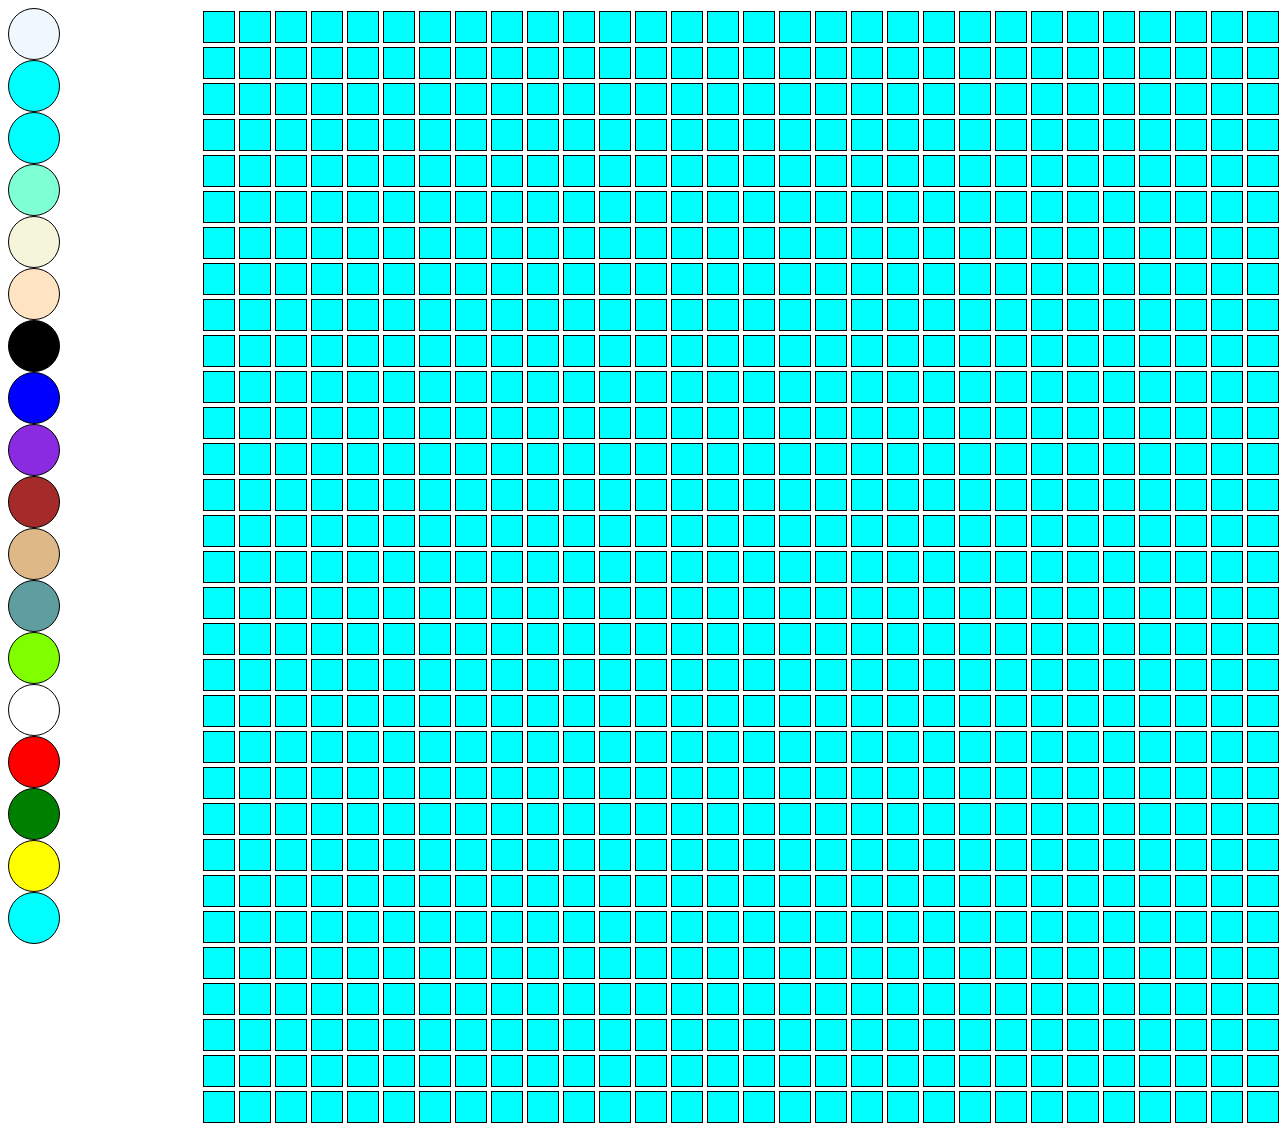
==== HTML project/Painting.html @ 28cded0a "uploaded HTML Project" ====
<!DOCTYPE html>
<!-- saved from url=(0035)file:///E:/color_text/painting.html -->
<html><head><meta http-equiv="Content-Type" content="text/html; charset=UTF-8">
	
	<meta name="viewport" content="width=device-width, initial-scale=1">
	<title>Painting</title>
	<style>
		div{
			height: 30px;
			width: 30px;
			border: 1px black solid;
			background-color: aqua;
		}
	    tr{
			border: none;
		}
		.colors{
			width: 50px;
			height: 50px;
			border: 1px black solid;
			border-radius: 50px;
		}
		#table1{
			float: right;
			position: absolute;
			left: 200px;
			
		}
		#table2{
			float: right;
			
		}
		button{
			height: 50px;
			width: 200px;
			background-color: green;
			color: white;
			border-radius: 20px;
			position: absolute;
			left: 1700px;
			top:200px;
		}
		#AliceBlue   {background-color:AliceBlue; }
		#AntiqueWhile{background-color:AntiqueWhile; }
		#Aqua        {background-color:Aqua; }
		#Aquamarine  {background-color:Aquamarine; }
		#Beige       {background-color:Beige; }
		#Bisque      {background-color:Bisque; }
		#Black       {background-color:Black; }
		#Blue        {background-color:Blue; }
		#BlueViolet  {background-color:BlueViolet; }
		#Brown       {background-color:Brown; }
		#BurlyWood   {background-color:BurlyWood; }
		#CadetBlue   {background-color:CadetBlue; }
		#Chartreuse  {background-color:Chartreuse; }
		#white       {background-color:white; }
		#red         {background-color:red; }
		#green       {background-color:green; }
		#yellow      {background-color:yellow; }
		#orenge      {background-color:orenge; }
	</style>
</head>
<body>
	<table id="table1">
		<tbody><tr><td><div onclick="Color(event)"></div></td><td><div onclick="Color(event)"></div></td><td><div onclick="Color(event)"></div></td><td><div onclick="Color(event)"></div></td><td><div onclick="Color(event)"></div></td><td><div onclick="Color(event)"></div></td><td><div onclick="Color(event)"></div></td><td><div onclick="Color(event)"></div></td><td><div onclick="Color(event)"></div></td><td><div onclick="Color(event)"></div></td><td><div onclick="Color(event)"></div></td><td><div onclick="Color(event)"></div></td><td><div onclick="Color(event)"></div></td><td><div onclick="Color(event)"></div></td><td><div onclick="Color(event)"></div></td><td><div onclick="Color(event)"></div></td><td><div onclick="Color(event)"></div></td><td><div onclick="Color(event)"></div></td><td><div onclick="Color(event)"></div></td><td><div onclick="Color(event)"></div></td><td><div onclick="Color(event)"></div></td><td><div onclick="Color(event)"></div></td><td><div onclick="Color(event)"></div></td><td><div onclick="Color(event)"></div></td><td><div onclick="Color(event)"></div></td><td><div onclick="Color(event)"></div></td><td><div onclick="Color(event)"></div></td><td><div onclick="Color(event)"></div></td><td><div onclick="Color(event)"></div></td><td><div onclick="Color(event)"></div></td><td><div onclick="Color(event)"></div></td><td><div onclick="Color(event)"></div></td><td><div onclick="Color(event)"></div></td><td><div onclick="Color(event)"></div></td>
		</tr>
		<tr><td><div onclick="Color(event)"></div></td><td><div onclick="Color(event)"></div></td><td><div onclick="Color(event)"></div></td><td><div onclick="Color(event)"></div></td><td><div onclick="Color(event)"></div></td><td><div onclick="Color(event)"></div></td><td><div onclick="Color(event)"></div></td><td><div onclick="Color(event)"></div></td><td><div onclick="Color(event)"></div></td><td><div onclick="Color(event)"></div></td><td><div onclick="Color(event)"></div></td><td><div onclick="Color(event)"></div></td><td><div onclick="Color(event)"></div></td><td><div onclick="Color(event)"></div></td><td><div onclick="Color(event)"></div></td><td><div onclick="Color(event)"></div></td><td><div onclick="Color(event)"></div></td><td><div onclick="Color(event)"></div></td><td><div onclick="Color(event)"></div></td><td><div onclick="Color(event)"></div></td><td><div onclick="Color(event)"></div></td><td><div onclick="Color(event)"></div></td><td><div onclick="Color(event)"></div></td><td><div onclick="Color(event)"></div></td><td><div onclick="Color(event)"></div></td><td><div onclick="Color(event)"></div></td><td><div onclick="Color(event)"></div></td><td><div onclick="Color(event)"></div></td><td><div onclick="Color(event)"></div></td><td><div onclick="Color(event)"></div></td><td><div onclick="Color(event)"></div></td><td><div onclick="Color(event)"></div></td><td><div onclick="Color(event)"></div></td><td><div onclick="Color(event)"></div></td>
		</tr>
		<tr><td><div onclick="Color(event)"></div></td><td><div onclick="Color(event)"></div></td><td><div onclick="Color(event)"></div></td><td><div onclick="Color(event)"></div></td><td><div onclick="Color(event)"></div></td><td><div onclick="Color(event)"></div></td><td><div onclick="Color(event)"></div></td><td><div onclick="Color(event)"></div></td><td><div onclick="Color(event)"></div></td><td><div onclick="Color(event)"></div></td><td><div onclick="Color(event)"></div></td><td><div onclick="Color(event)"></div></td><td><div onclick="Color(event)"></div></td><td><div onclick="Color(event)"></div></td><td><div onclick="Color(event)"></div></td><td><div onclick="Color(event)"></div></td><td><div onclick="Color(event)"></div></td><td><div onclick="Color(event)"></div></td><td><div onclick="Color(event)"></div></td><td><div onclick="Color(event)"></div></td><td><div onclick="Color(event)"></div></td><td><div onclick="Color(event)"></div></td><td><div onclick="Color(event)"></div></td><td><div onclick="Color(event)"></div></td><td><div onclick="Color(event)"></div></td><td><div onclick="Color(event)"></div></td><td><div onclick="Color(event)"></div></td><td><div onclick="Color(event)"></div></td><td><div onclick="Color(event)"></div></td><td><div onclick="Color(event)"></div></td><td><div onclick="Color(event)"></div></td><td><div onclick="Color(event)"></div></td><td><div onclick="Color(event)"></div></td><td><div onclick="Color(event)"></div></td>
		</tr>
		<tr><td><div onclick="Color(event)"></div></td><td><div onclick="Color(event)"></div></td><td><div onclick="Color(event)"></div></td><td><div onclick="Color(event)"></div></td><td><div onclick="Color(event)"></div></td><td><div onclick="Color(event)"></div></td><td><div onclick="Color(event)"></div></td><td><div onclick="Color(event)"></div></td><td><div onclick="Color(event)"></div></td><td><div onclick="Color(event)"></div></td><td><div onclick="Color(event)"></div></td><td><div onclick="Color(event)"></div></td><td><div onclick="Color(event)"></div></td><td><div onclick="Color(event)"></div></td><td><div onclick="Color(event)"></div></td><td><div onclick="Color(event)"></div></td><td><div onclick="Color(event)"></div></td><td><div onclick="Color(event)"></div></td><td><div onclick="Color(event)"></div></td><td><div onclick="Color(event)"></div></td><td><div onclick="Color(event)"></div></td><td><div onclick="Color(event)"></div></td><td><div onclick="Color(event)"></div></td><td><div onclick="Color(event)"></div></td><td><div onclick="Color(event)"></div></td><td><div onclick="Color(event)"></div></td><td><div onclick="Color(event)"></div></td><td><div onclick="Color(event)"></div></td><td><div onclick="Color(event)"></div></td><td><div onclick="Color(event)"></div></td><td><div onclick="Color(event)"></div></td><td><div onclick="Color(event)"></div></td><td><div onclick="Color(event)"></div></td><td><div onclick="Color(event)"></div></td>
		</tr>
		<tr><td><div onclick="Color(event)"></div></td><td><div onclick="Color(event)"></div></td><td><div onclick="Color(event)"></div></td><td><div onclick="Color(event)"></div></td><td><div onclick="Color(event)"></div></td><td><div onclick="Color(event)"></div></td><td><div onclick="Color(event)"></div></td><td><div onclick="Color(event)"></div></td><td><div onclick="Color(event)"></div></td><td><div onclick="Color(event)"></div></td><td><div onclick="Color(event)"></div></td><td><div onclick="Color(event)"></div></td><td><div onclick="Color(event)"></div></td><td><div onclick="Color(event)"></div></td><td><div onclick="Color(event)"></div></td><td><div onclick="Color(event)"></div></td><td><div onclick="Color(event)"></div></td><td><div onclick="Color(event)"></div></td><td><div onclick="Color(event)"></div></td><td><div onclick="Color(event)"></div></td><td><div onclick="Color(event)"></div></td><td><div onclick="Color(event)"></div></td><td><div onclick="Color(event)"></div></td><td><div onclick="Color(event)"></div></td><td><div onclick="Color(event)"></div></td><td><div onclick="Color(event)"></div></td><td><div onclick="Color(event)"></div></td><td><div onclick="Color(event)"></div></td><td><div onclick="Color(event)"></div></td><td><div onclick="Color(event)"></div></td><td><div onclick="Color(event)"></div></td><td><div onclick="Color(event)"></div></td><td><div onclick="Color(event)"></div></td><td><div onclick="Color(event)"></div></td>
		</tr>
		<tr><td><div onclick="Color(event)"></div></td><td><div onclick="Color(event)"></div></td><td><div onclick="Color(event)"></div></td><td><div onclick="Color(event)"></div></td><td><div onclick="Color(event)"></div></td><td><div onclick="Color(event)"></div></td><td><div onclick="Color(event)"></div></td><td><div onclick="Color(event)"></div></td><td><div onclick="Color(event)"></div></td><td><div onclick="Color(event)"></div></td><td><div onclick="Color(event)"></div></td><td><div onclick="Color(event)"></div></td><td><div onclick="Color(event)"></div></td><td><div onclick="Color(event)"></div></td><td><div onclick="Color(event)"></div></td><td><div onclick="Color(event)"></div></td><td><div onclick="Color(event)"></div></td><td><div onclick="Color(event)"></div></td><td><div onclick="Color(event)"></div></td><td><div onclick="Color(event)"></div></td><td><div onclick="Color(event)"></div></td><td><div onclick="Color(event)"></div></td><td><div onclick="Color(event)"></div></td><td><div onclick="Color(event)"></div></td><td><div onclick="Color(event)"></div></td><td><div onclick="Color(event)"></div></td><td><div onclick="Color(event)"></div></td><td><div onclick="Color(event)"></div></td><td><div onclick="Color(event)"></div></td><td><div onclick="Color(event)"></div></td><td><div onclick="Color(event)"></div></td><td><div onclick="Color(event)"></div></td><td><div onclick="Color(event)"></div></td><td><div onclick="Color(event)"></div></td>
		</tr>
		<tr><td><div onclick="Color(event)"></div></td><td><div onclick="Color(event)"></div></td><td><div onclick="Color(event)"></div></td><td><div onclick="Color(event)"></div></td><td><div onclick="Color(event)"></div></td><td><div onclick="Color(event)"></div></td><td><div onclick="Color(event)"></div></td><td><div onclick="Color(event)"></div></td><td><div onclick="Color(event)"></div></td><td><div onclick="Color(event)"></div></td><td><div onclick="Color(event)"></div></td><td><div onclick="Color(event)"></div></td><td><div onclick="Color(event)"></div></td><td><div onclick="Color(event)"></div></td><td><div onclick="Color(event)"></div></td><td><div onclick="Color(event)"></div></td><td><div onclick="Color(event)"></div></td><td><div onclick="Color(event)"></div></td><td><div onclick="Color(event)"></div></td><td><div onclick="Color(event)"></div></td><td><div onclick="Color(event)"></div></td><td><div onclick="Color(event)"></div></td><td><div onclick="Color(event)"></div></td><td><div onclick="Color(event)"></div></td><td><div onclick="Color(event)"></div></td><td><div onclick="Color(event)"></div></td><td><div onclick="Color(event)"></div></td><td><div onclick="Color(event)"></div></td><td><div onclick="Color(event)"></div></td><td><div onclick="Color(event)"></div></td><td><div onclick="Color(event)"></div></td><td><div onclick="Color(event)"></div></td><td><div onclick="Color(event)"></div></td><td><div onclick="Color(event)"></div></td>
		</tr>
		<tr><td><div onclick="Color(event)"></div></td><td><div onclick="Color(event)"></div></td><td><div onclick="Color(event)"></div></td><td><div onclick="Color(event)"></div></td><td><div onclick="Color(event)"></div></td><td><div onclick="Color(event)"></div></td><td><div onclick="Color(event)"></div></td><td><div onclick="Color(event)"></div></td><td><div onclick="Color(event)"></div></td><td><div onclick="Color(event)"></div></td><td><div onclick="Color(event)"></div></td><td><div onclick="Color(event)"></div></td><td><div onclick="Color(event)"></div></td><td><div onclick="Color(event)"></div></td><td><div onclick="Color(event)"></div></td><td><div onclick="Color(event)"></div></td><td><div onclick="Color(event)"></div></td><td><div onclick="Color(event)"></div></td><td><div onclick="Color(event)"></div></td><td><div onclick="Color(event)"></div></td><td><div onclick="Color(event)"></div></td><td><div onclick="Color(event)"></div></td><td><div onclick="Color(event)"></div></td><td><div onclick="Color(event)"></div></td><td><div onclick="Color(event)"></div></td><td><div onclick="Color(event)"></div></td><td><div onclick="Color(event)"></div></td><td><div onclick="Color(event)"></div></td><td><div onclick="Color(event)"></div></td><td><div onclick="Color(event)"></div></td><td><div onclick="Color(event)"></div></td><td><div onclick="Color(event)"></div></td><td><div onclick="Color(event)"></div></td><td><div onclick="Color(event)"></div></td>
		</tr>
		<tr><td><div onclick="Color(event)"></div></td><td><div onclick="Color(event)"></div></td><td><div onclick="Color(event)"></div></td><td><div onclick="Color(event)"></div></td><td><div onclick="Color(event)"></div></td><td><div onclick="Color(event)"></div></td><td><div onclick="Color(event)"></div></td><td><div onclick="Color(event)"></div></td><td><div onclick="Color(event)"></div></td><td><div onclick="Color(event)"></div></td><td><div onclick="Color(event)"></div></td><td><div onclick="Color(event)"></div></td><td><div onclick="Color(event)"></div></td><td><div onclick="Color(event)"></div></td><td><div onclick="Color(event)"></div></td><td><div onclick="Color(event)"></div></td><td><div onclick="Color(event)"></div></td><td><div onclick="Color(event)"></div></td><td><div onclick="Color(event)"></div></td><td><div onclick="Color(event)"></div></td><td><div onclick="Color(event)"></div></td><td><div onclick="Color(event)"></div></td><td><div onclick="Color(event)"></div></td><td><div onclick="Color(event)"></div></td><td><div onclick="Color(event)"></div></td><td><div onclick="Color(event)"></div></td><td><div onclick="Color(event)"></div></td><td><div onclick="Color(event)"></div></td><td><div onclick="Color(event)"></div></td><td><div onclick="Color(event)"></div></td><td><div onclick="Color(event)"></div></td><td><div onclick="Color(event)"></div></td><td><div onclick="Color(event)"></div></td><td><div onclick="Color(event)"></div></td>
		</tr>
		<tr><td><div onclick="Color(event)"></div></td><td><div onclick="Color(event)"></div></td><td><div onclick="Color(event)"></div></td><td><div onclick="Color(event)"></div></td><td><div onclick="Color(event)"></div></td><td><div onclick="Color(event)"></div></td><td><div onclick="Color(event)"></div></td><td><div onclick="Color(event)"></div></td><td><div onclick="Color(event)"></div></td><td><div onclick="Color(event)"></div></td><td><div onclick="Color(event)"></div></td><td><div onclick="Color(event)"></div></td><td><div onclick="Color(event)"></div></td><td><div onclick="Color(event)"></div></td><td><div onclick="Color(event)"></div></td><td><div onclick="Color(event)"></div></td><td><div onclick="Color(event)"></div></td><td><div onclick="Color(event)"></div></td><td><div onclick="Color(event)"></div></td><td><div onclick="Color(event)"></div></td><td><div onclick="Color(event)"></div></td><td><div onclick="Color(event)"></div></td><td><div onclick="Color(event)"></div></td><td><div onclick="Color(event)"></div></td><td><div onclick="Color(event)"></div></td><td><div onclick="Color(event)"></div></td><td><div onclick="Color(event)"></div></td><td><div onclick="Color(event)"></div></td><td><div onclick="Color(event)"></div></td><td><div onclick="Color(event)"></div></td><td><div onclick="Color(event)"></div></td><td><div onclick="Color(event)"></div></td><td><div onclick="Color(event)"></div></td><td><div onclick="Color(event)"></div></td>
		</tr>
		<tr><td><div onclick="Color(event)"></div></td><td><div onclick="Color(event)"></div></td><td><div onclick="Color(event)"></div></td><td><div onclick="Color(event)"></div></td><td><div onclick="Color(event)"></div></td><td><div onclick="Color(event)"></div></td><td><div onclick="Color(event)"></div></td><td><div onclick="Color(event)"></div></td><td><div onclick="Color(event)"></div></td><td><div onclick="Color(event)"></div></td><td><div onclick="Color(event)"></div></td><td><div onclick="Color(event)"></div></td><td><div onclick="Color(event)"></div></td><td><div onclick="Color(event)"></div></td><td><div onclick="Color(event)"></div></td><td><div onclick="Color(event)"></div></td><td><div onclick="Color(event)"></div></td><td><div onclick="Color(event)"></div></td><td><div onclick="Color(event)"></div></td><td><div onclick="Color(event)"></div></td><td><div onclick="Color(event)"></div></td><td><div onclick="Color(event)"></div></td><td><div onclick="Color(event)"></div></td><td><div onclick="Color(event)"></div></td><td><div onclick="Color(event)"></div></td><td><div onclick="Color(event)"></div></td><td><div onclick="Color(event)"></div></td><td><div onclick="Color(event)"></div></td><td><div onclick="Color(event)"></div></td><td><div onclick="Color(event)"></div></td><td><div onclick="Color(event)"></div></td><td><div onclick="Color(event)"></div></td><td><div onclick="Color(event)"></div></td><td><div onclick="Color(event)"></div></td>
		</tr>
		<tr><td><div onclick="Color(event)"></div></td><td><div onclick="Color(event)"></div></td><td><div onclick="Color(event)"></div></td><td><div onclick="Color(event)"></div></td><td><div onclick="Color(event)"></div></td><td><div onclick="Color(event)"></div></td><td><div onclick="Color(event)"></div></td><td><div onclick="Color(event)"></div></td><td><div onclick="Color(event)"></div></td><td><div onclick="Color(event)"></div></td><td><div onclick="Color(event)"></div></td><td><div onclick="Color(event)"></div></td><td><div onclick="Color(event)"></div></td><td><div onclick="Color(event)"></div></td><td><div onclick="Color(event)"></div></td><td><div onclick="Color(event)"></div></td><td><div onclick="Color(event)"></div></td><td><div onclick="Color(event)"></div></td><td><div onclick="Color(event)"></div></td><td><div onclick="Color(event)"></div></td><td><div onclick="Color(event)"></div></td><td><div onclick="Color(event)"></div></td><td><div onclick="Color(event)"></div></td><td><div onclick="Color(event)"></div></td><td><div onclick="Color(event)"></div></td><td><div onclick="Color(event)"></div></td><td><div onclick="Color(event)"></div></td><td><div onclick="Color(event)"></div></td><td><div onclick="Color(event)"></div></td><td><div onclick="Color(event)"></div></td><td><div onclick="Color(event)"></div></td><td><div onclick="Color(event)"></div></td><td><div onclick="Color(event)"></div></td><td><div onclick="Color(event)"></div></td>
		</tr>
		<tr><td><div onclick="Color(event)"></div></td><td><div onclick="Color(event)"></div></td><td><div onclick="Color(event)"></div></td><td><div onclick="Color(event)"></div></td><td><div onclick="Color(event)"></div></td><td><div onclick="Color(event)"></div></td><td><div onclick="Color(event)"></div></td><td><div onclick="Color(event)"></div></td><td><div onclick="Color(event)"></div></td><td><div onclick="Color(event)"></div></td><td><div onclick="Color(event)"></div></td><td><div onclick="Color(event)"></div></td><td><div onclick="Color(event)"></div></td><td><div onclick="Color(event)"></div></td><td><div onclick="Color(event)"></div></td><td><div onclick="Color(event)"></div></td><td><div onclick="Color(event)"></div></td><td><div onclick="Color(event)"></div></td><td><div onclick="Color(event)"></div></td><td><div onclick="Color(event)"></div></td><td><div onclick="Color(event)"></div></td><td><div onclick="Color(event)"></div></td><td><div onclick="Color(event)"></div></td><td><div onclick="Color(event)"></div></td><td><div onclick="Color(event)"></div></td><td><div onclick="Color(event)"></div></td><td><div onclick="Color(event)"></div></td><td><div onclick="Color(event)"></div></td><td><div onclick="Color(event)"></div></td><td><div onclick="Color(event)"></div></td><td><div onclick="Color(event)"></div></td><td><div onclick="Color(event)"></div></td><td><div onclick="Color(event)"></div></td><td><div onclick="Color(event)"></div></td>
		</tr>
		<tr><td><div onclick="Color(event)"></div></td><td><div onclick="Color(event)"></div></td><td><div onclick="Color(event)"></div></td><td><div onclick="Color(event)"></div></td><td><div onclick="Color(event)"></div></td><td><div onclick="Color(event)"></div></td><td><div onclick="Color(event)"></div></td><td><div onclick="Color(event)"></div></td><td><div onclick="Color(event)"></div></td><td><div onclick="Color(event)"></div></td><td><div onclick="Color(event)"></div></td><td><div onclick="Color(event)"></div></td><td><div onclick="Color(event)"></div></td><td><div onclick="Color(event)"></div></td><td><div onclick="Color(event)"></div></td><td><div onclick="Color(event)"></div></td><td><div onclick="Color(event)"></div></td><td><div onclick="Color(event)"></div></td><td><div onclick="Color(event)"></div></td><td><div onclick="Color(event)"></div></td><td><div onclick="Color(event)"></div></td><td><div onclick="Color(event)"></div></td><td><div onclick="Color(event)"></div></td><td><div onclick="Color(event)"></div></td><td><div onclick="Color(event)"></div></td><td><div onclick="Color(event)"></div></td><td><div onclick="Color(event)"></div></td><td><div onclick="Color(event)"></div></td><td><div onclick="Color(event)"></div></td><td><div onclick="Color(event)"></div></td><td><div onclick="Color(event)"></div></td><td><div onclick="Color(event)"></div></td><td><div onclick="Color(event)"></div></td><td><div onclick="Color(event)"></div></td>
		</tr>
		<tr><td><div onclick="Color(event)"></div></td><td><div onclick="Color(event)"></div></td><td><div onclick="Color(event)"></div></td><td><div onclick="Color(event)"></div></td><td><div onclick="Color(event)"></div></td><td><div onclick="Color(event)"></div></td><td><div onclick="Color(event)"></div></td><td><div onclick="Color(event)"></div></td><td><div onclick="Color(event)"></div></td><td><div onclick="Color(event)"></div></td><td><div onclick="Color(event)"></div></td><td><div onclick="Color(event)"></div></td><td><div onclick="Color(event)"></div></td><td><div onclick="Color(event)"></div></td><td><div onclick="Color(event)"></div></td><td><div onclick="Color(event)"></div></td><td><div onclick="Color(event)"></div></td><td><div onclick="Color(event)"></div></td><td><div onclick="Color(event)"></div></td><td><div onclick="Color(event)"></div></td><td><div onclick="Color(event)"></div></td><td><div onclick="Color(event)"></div></td><td><div onclick="Color(event)"></div></td><td><div onclick="Color(event)"></div></td><td><div onclick="Color(event)"></div></td><td><div onclick="Color(event)"></div></td><td><div onclick="Color(event)"></div></td><td><div onclick="Color(event)"></div></td><td><div onclick="Color(event)"></div></td><td><div onclick="Color(event)"></div></td><td><div onclick="Color(event)"></div></td><td><div onclick="Color(event)"></div></td><td><div onclick="Color(event)"></div></td><td><div onclick="Color(event)"></div></td>
		</tr>
		<tr><td><div onclick="Color(event)"></div></td><td><div onclick="Color(event)"></div></td><td><div onclick="Color(event)"></div></td><td><div onclick="Color(event)"></div></td><td><div onclick="Color(event)"></div></td><td><div onclick="Color(event)"></div></td><td><div onclick="Color(event)"></div></td><td><div onclick="Color(event)"></div></td><td><div onclick="Color(event)"></div></td><td><div onclick="Color(event)"></div></td><td><div onclick="Color(event)"></div></td><td><div onclick="Color(event)"></div></td><td><div onclick="Color(event)"></div></td><td><div onclick="Color(event)"></div></td><td><div onclick="Color(event)"></div></td><td><div onclick="Color(event)"></div></td><td><div onclick="Color(event)"></div></td><td><div onclick="Color(event)"></div></td><td><div onclick="Color(event)"></div></td><td><div onclick="Color(event)"></div></td><td><div onclick="Color(event)"></div></td><td><div onclick="Color(event)"></div></td><td><div onclick="Color(event)"></div></td><td><div onclick="Color(event)"></div></td><td><div onclick="Color(event)"></div></td><td><div onclick="Color(event)"></div></td><td><div onclick="Color(event)"></div></td><td><div onclick="Color(event)"></div></td><td><div onclick="Color(event)"></div></td><td><div onclick="Color(event)"></div></td><td><div onclick="Color(event)"></div></td><td><div onclick="Color(event)"></div></td><td><div onclick="Color(event)"></div></td><td><div onclick="Color(event)"></div></td>
		</tr>
		<tr><td><div onclick="Color(event)"></div></td><td><div onclick="Color(event)"></div></td><td><div onclick="Color(event)"></div></td><td><div onclick="Color(event)"></div></td><td><div onclick="Color(event)"></div></td><td><div onclick="Color(event)"></div></td><td><div onclick="Color(event)"></div></td><td><div onclick="Color(event)"></div></td><td><div onclick="Color(event)"></div></td><td><div onclick="Color(event)"></div></td><td><div onclick="Color(event)"></div></td><td><div onclick="Color(event)"></div></td><td><div onclick="Color(event)"></div></td><td><div onclick="Color(event)"></div></td><td><div onclick="Color(event)"></div></td><td><div onclick="Color(event)"></div></td><td><div onclick="Color(event)"></div></td><td><div onclick="Color(event)"></div></td><td><div onclick="Color(event)"></div></td><td><div onclick="Color(event)"></div></td><td><div onclick="Color(event)"></div></td><td><div onclick="Color(event)"></div></td><td><div onclick="Color(event)"></div></td><td><div onclick="Color(event)"></div></td><td><div onclick="Color(event)"></div></td><td><div onclick="Color(event)"></div></td><td><div onclick="Color(event)"></div></td><td><div onclick="Color(event)"></div></td><td><div onclick="Color(event)"></div></td><td><div onclick="Color(event)"></div></td><td><div onclick="Color(event)"></div></td><td><div onclick="Color(event)"></div></td><td><div onclick="Color(event)"></div></td><td><div onclick="Color(event)"></div></td>
		</tr>
		<tr><td><div onclick="Color(event)"></div></td><td><div onclick="Color(event)"></div></td><td><div onclick="Color(event)"></div></td><td><div onclick="Color(event)"></div></td><td><div onclick="Color(event)"></div></td><td><div onclick="Color(event)"></div></td><td><div onclick="Color(event)"></div></td><td><div onclick="Color(event)"></div></td><td><div onclick="Color(event)"></div></td><td><div onclick="Color(event)"></div></td><td><div onclick="Color(event)"></div></td><td><div onclick="Color(event)"></div></td><td><div onclick="Color(event)"></div></td><td><div onclick="Color(event)"></div></td><td><div onclick="Color(event)"></div></td><td><div onclick="Color(event)"></div></td><td><div onclick="Color(event)"></div></td><td><div onclick="Color(event)"></div></td><td><div onclick="Color(event)"></div></td><td><div onclick="Color(event)"></div></td><td><div onclick="Color(event)"></div></td><td><div onclick="Color(event)"></div></td><td><div onclick="Color(event)"></div></td><td><div onclick="Color(event)"></div></td><td><div onclick="Color(event)"></div></td><td><div onclick="Color(event)"></div></td><td><div onclick="Color(event)"></div></td><td><div onclick="Color(event)"></div></td><td><div onclick="Color(event)"></div></td><td><div onclick="Color(event)"></div></td><td><div onclick="Color(event)"></div></td><td><div onclick="Color(event)"></div></td><td><div onclick="Color(event)"></div></td><td><div onclick="Color(event)"></div></td>
		</tr>
		<tr><td><div onclick="Color(event)"></div></td><td><div onclick="Color(event)"></div></td><td><div onclick="Color(event)"></div></td><td><div onclick="Color(event)"></div></td><td><div onclick="Color(event)"></div></td><td><div onclick="Color(event)"></div></td><td><div onclick="Color(event)"></div></td><td><div onclick="Color(event)"></div></td><td><div onclick="Color(event)"></div></td><td><div onclick="Color(event)"></div></td><td><div onclick="Color(event)"></div></td><td><div onclick="Color(event)"></div></td><td><div onclick="Color(event)"></div></td><td><div onclick="Color(event)"></div></td><td><div onclick="Color(event)"></div></td><td><div onclick="Color(event)"></div></td><td><div onclick="Color(event)"></div></td><td><div onclick="Color(event)"></div></td><td><div onclick="Color(event)"></div></td><td><div onclick="Color(event)"></div></td><td><div onclick="Color(event)"></div></td><td><div onclick="Color(event)"></div></td><td><div onclick="Color(event)"></div></td><td><div onclick="Color(event)"></div></td><td><div onclick="Color(event)"></div></td><td><div onclick="Color(event)"></div></td><td><div onclick="Color(event)"></div></td><td><div onclick="Color(event)"></div></td><td><div onclick="Color(event)"></div></td><td><div onclick="Color(event)"></div></td><td><div onclick="Color(event)"></div></td><td><div onclick="Color(event)"></div></td><td><div onclick="Color(event)"></div></td><td><div onclick="Color(event)"></div></td>
		</tr>
		<tr><td><div onclick="Color(event)"></div></td><td><div onclick="Color(event)"></div></td><td><div onclick="Color(event)"></div></td><td><div onclick="Color(event)"></div></td><td><div onclick="Color(event)"></div></td><td><div onclick="Color(event)"></div></td><td><div onclick="Color(event)"></div></td><td><div onclick="Color(event)"></div></td><td><div onclick="Color(event)"></div></td><td><div onclick="Color(event)"></div></td><td><div onclick="Color(event)"></div></td><td><div onclick="Color(event)"></div></td><td><div onclick="Color(event)"></div></td><td><div onclick="Color(event)"></div></td><td><div onclick="Color(event)"></div></td><td><div onclick="Color(event)"></div></td><td><div onclick="Color(event)"></div></td><td><div onclick="Color(event)"></div></td><td><div onclick="Color(event)"></div></td><td><div onclick="Color(event)"></div></td><td><div onclick="Color(event)"></div></td><td><div onclick="Color(event)"></div></td><td><div onclick="Color(event)"></div></td><td><div onclick="Color(event)"></div></td><td><div onclick="Color(event)"></div></td><td><div onclick="Color(event)"></div></td><td><div onclick="Color(event)"></div></td><td><div onclick="Color(event)"></div></td><td><div onclick="Color(event)"></div></td><td><div onclick="Color(event)"></div></td><td><div onclick="Color(event)"></div></td><td><div onclick="Color(event)"></div></td><td><div onclick="Color(event)"></div></td><td><div onclick="Color(event)"></div></td>
		</tr>
		<tr><td><div onclick="Color(event)"></div></td><td><div onclick="Color(event)"></div></td><td><div onclick="Color(event)"></div></td><td><div onclick="Color(event)"></div></td><td><div onclick="Color(event)"></div></td><td><div onclick="Color(event)"></div></td><td><div onclick="Color(event)"></div></td><td><div onclick="Color(event)"></div></td><td><div onclick="Color(event)"></div></td><td><div onclick="Color(event)"></div></td><td><div onclick="Color(event)"></div></td><td><div onclick="Color(event)"></div></td><td><div onclick="Color(event)"></div></td><td><div onclick="Color(event)"></div></td><td><div onclick="Color(event)"></div></td><td><div onclick="Color(event)"></div></td><td><div onclick="Color(event)"></div></td><td><div onclick="Color(event)"></div></td><td><div onclick="Color(event)"></div></td><td><div onclick="Color(event)"></div></td><td><div onclick="Color(event)"></div></td><td><div onclick="Color(event)"></div></td><td><div onclick="Color(event)"></div></td><td><div onclick="Color(event)"></div></td><td><div onclick="Color(event)"></div></td><td><div onclick="Color(event)"></div></td><td><div onclick="Color(event)"></div></td><td><div onclick="Color(event)"></div></td><td><div onclick="Color(event)"></div></td><td><div onclick="Color(event)"></div></td><td><div onclick="Color(event)"></div></td><td><div onclick="Color(event)"></div></td><td><div onclick="Color(event)"></div></td><td><div onclick="Color(event)"></div></td>
		</tr>
		<tr><td><div onclick="Color(event)"></div></td><td><div onclick="Color(event)"></div></td><td><div onclick="Color(event)"></div></td><td><div onclick="Color(event)"></div></td><td><div onclick="Color(event)"></div></td><td><div onclick="Color(event)"></div></td><td><div onclick="Color(event)"></div></td><td><div onclick="Color(event)"></div></td><td><div onclick="Color(event)"></div></td><td><div onclick="Color(event)"></div></td><td><div onclick="Color(event)"></div></td><td><div onclick="Color(event)"></div></td><td><div onclick="Color(event)"></div></td><td><div onclick="Color(event)"></div></td><td><div onclick="Color(event)"></div></td><td><div onclick="Color(event)"></div></td><td><div onclick="Color(event)"></div></td><td><div onclick="Color(event)"></div></td><td><div onclick="Color(event)"></div></td><td><div onclick="Color(event)"></div></td><td><div onclick="Color(event)"></div></td><td><div onclick="Color(event)"></div></td><td><div onclick="Color(event)"></div></td><td><div onclick="Color(event)"></div></td><td><div onclick="Color(event)"></div></td><td><div onclick="Color(event)"></div></td><td><div onclick="Color(event)"></div></td><td><div onclick="Color(event)"></div></td><td><div onclick="Color(event)"></div></td><td><div onclick="Color(event)"></div></td><td><div onclick="Color(event)"></div></td><td><div onclick="Color(event)"></div></td><td><div onclick="Color(event)"></div></td><td><div onclick="Color(event)"></div></td>
		</tr>
		<tr><td><div onclick="Color(event)"></div></td><td><div onclick="Color(event)"></div></td><td><div onclick="Color(event)"></div></td><td><div onclick="Color(event)"></div></td><td><div onclick="Color(event)"></div></td><td><div onclick="Color(event)"></div></td><td><div onclick="Color(event)"></div></td><td><div onclick="Color(event)"></div></td><td><div onclick="Color(event)"></div></td><td><div onclick="Color(event)"></div></td><td><div onclick="Color(event)"></div></td><td><div onclick="Color(event)"></div></td><td><div onclick="Color(event)"></div></td><td><div onclick="Color(event)"></div></td><td><div onclick="Color(event)"></div></td><td><div onclick="Color(event)"></div></td><td><div onclick="Color(event)"></div></td><td><div onclick="Color(event)"></div></td><td><div onclick="Color(event)"></div></td><td><div onclick="Color(event)"></div></td><td><div onclick="Color(event)"></div></td><td><div onclick="Color(event)"></div></td><td><div onclick="Color(event)"></div></td><td><div onclick="Color(event)"></div></td><td><div onclick="Color(event)"></div></td><td><div onclick="Color(event)"></div></td><td><div onclick="Color(event)"></div></td><td><div onclick="Color(event)"></div></td><td><div onclick="Color(event)"></div></td><td><div onclick="Color(event)"></div></td><td><div onclick="Color(event)"></div></td><td><div onclick="Color(event)"></div></td><td><div onclick="Color(event)"></div></td><td><div onclick="Color(event)"></div></td>
		</tr>
		<tr><td><div onclick="Color(event)"></div></td><td><div onclick="Color(event)"></div></td><td><div onclick="Color(event)"></div></td><td><div onclick="Color(event)"></div></td><td><div onclick="Color(event)"></div></td><td><div onclick="Color(event)"></div></td><td><div onclick="Color(event)"></div></td><td><div onclick="Color(event)"></div></td><td><div onclick="Color(event)"></div></td><td><div onclick="Color(event)"></div></td><td><div onclick="Color(event)"></div></td><td><div onclick="Color(event)"></div></td><td><div onclick="Color(event)"></div></td><td><div onclick="Color(event)"></div></td><td><div onclick="Color(event)"></div></td><td><div onclick="Color(event)"></div></td><td><div onclick="Color(event)"></div></td><td><div onclick="Color(event)"></div></td><td><div onclick="Color(event)"></div></td><td><div onclick="Color(event)"></div></td><td><div onclick="Color(event)"></div></td><td><div onclick="Color(event)"></div></td><td><div onclick="Color(event)"></div></td><td><div onclick="Color(event)"></div></td><td><div onclick="Color(event)"></div></td><td><div onclick="Color(event)"></div></td><td><div onclick="Color(event)"></div></td><td><div onclick="Color(event)"></div></td><td><div onclick="Color(event)"></div></td><td><div onclick="Color(event)"></div></td><td><div onclick="Color(event)"></div></td><td><div onclick="Color(event)"></div></td><td><div onclick="Color(event)"></div></td><td><div onclick="Color(event)"></div></td>
		</tr>
		<tr><td><div onclick="Color(event)"></div></td><td><div onclick="Color(event)"></div></td><td><div onclick="Color(event)"></div></td><td><div onclick="Color(event)"></div></td><td><div onclick="Color(event)"></div></td><td><div onclick="Color(event)"></div></td><td><div onclick="Color(event)"></div></td><td><div onclick="Color(event)"></div></td><td><div onclick="Color(event)"></div></td><td><div onclick="Color(event)"></div></td><td><div onclick="Color(event)"></div></td><td><div onclick="Color(event)"></div></td><td><div onclick="Color(event)"></div></td><td><div onclick="Color(event)"></div></td><td><div onclick="Color(event)"></div></td><td><div onclick="Color(event)"></div></td><td><div onclick="Color(event)"></div></td><td><div onclick="Color(event)"></div></td><td><div onclick="Color(event)"></div></td><td><div onclick="Color(event)"></div></td><td><div onclick="Color(event)"></div></td><td><div onclick="Color(event)"></div></td><td><div onclick="Color(event)"></div></td><td><div onclick="Color(event)"></div></td><td><div onclick="Color(event)"></div></td><td><div onclick="Color(event)"></div></td><td><div onclick="Color(event)"></div></td><td><div onclick="Color(event)"></div></td><td><div onclick="Color(event)"></div></td><td><div onclick="Color(event)"></div></td><td><div onclick="Color(event)"></div></td><td><div onclick="Color(event)"></div></td><td><div onclick="Color(event)"></div></td><td><div onclick="Color(event)"></div></td>
		</tr>
		<tr><td><div onclick="Color(event)"></div></td><td><div onclick="Color(event)"></div></td><td><div onclick="Color(event)"></div></td><td><div onclick="Color(event)"></div></td><td><div onclick="Color(event)"></div></td><td><div onclick="Color(event)"></div></td><td><div onclick="Color(event)"></div></td><td><div onclick="Color(event)"></div></td><td><div onclick="Color(event)"></div></td><td><div onclick="Color(event)"></div></td><td><div onclick="Color(event)"></div></td><td><div onclick="Color(event)"></div></td><td><div onclick="Color(event)"></div></td><td><div onclick="Color(event)"></div></td><td><div onclick="Color(event)"></div></td><td><div onclick="Color(event)"></div></td><td><div onclick="Color(event)"></div></td><td><div onclick="Color(event)"></div></td><td><div onclick="Color(event)"></div></td><td><div onclick="Color(event)"></div></td><td><div onclick="Color(event)"></div></td><td><div onclick="Color(event)"></div></td><td><div onclick="Color(event)"></div></td><td><div onclick="Color(event)"></div></td><td><div onclick="Color(event)"></div></td><td><div onclick="Color(event)"></div></td><td><div onclick="Color(event)"></div></td><td><div onclick="Color(event)"></div></td><td><div onclick="Color(event)"></div></td><td><div onclick="Color(event)"></div></td><td><div onclick="Color(event)"></div></td><td><div onclick="Color(event)"></div></td><td><div onclick="Color(event)"></div></td><td><div onclick="Color(event)"></div></td>
		</tr>
		<tr><td><div onclick="Color(event)"></div></td><td><div onclick="Color(event)"></div></td><td><div onclick="Color(event)"></div></td><td><div onclick="Color(event)"></div></td><td><div onclick="Color(event)"></div></td><td><div onclick="Color(event)"></div></td><td><div onclick="Color(event)"></div></td><td><div onclick="Color(event)"></div></td><td><div onclick="Color(event)"></div></td><td><div onclick="Color(event)"></div></td><td><div onclick="Color(event)"></div></td><td><div onclick="Color(event)"></div></td><td><div onclick="Color(event)"></div></td><td><div onclick="Color(event)"></div></td><td><div onclick="Color(event)"></div></td><td><div onclick="Color(event)"></div></td><td><div onclick="Color(event)"></div></td><td><div onclick="Color(event)"></div></td><td><div onclick="Color(event)"></div></td><td><div onclick="Color(event)"></div></td><td><div onclick="Color(event)"></div></td><td><div onclick="Color(event)"></div></td><td><div onclick="Color(event)"></div></td><td><div onclick="Color(event)"></div></td><td><div onclick="Color(event)"></div></td><td><div onclick="Color(event)"></div></td><td><div onclick="Color(event)"></div></td><td><div onclick="Color(event)"></div></td><td><div onclick="Color(event)"></div></td><td><div onclick="Color(event)"></div></td><td><div onclick="Color(event)"></div></td><td><div onclick="Color(event)"></div></td><td><div onclick="Color(event)"></div></td><td><div onclick="Color(event)"></div></td>
		</tr>
		<tr><td><div onclick="Color(event)"></div></td><td><div onclick="Color(event)"></div></td><td><div onclick="Color(event)"></div></td><td><div onclick="Color(event)"></div></td><td><div onclick="Color(event)"></div></td><td><div onclick="Color(event)"></div></td><td><div onclick="Color(event)"></div></td><td><div onclick="Color(event)"></div></td><td><div onclick="Color(event)"></div></td><td><div onclick="Color(event)"></div></td><td><div onclick="Color(event)"></div></td><td><div onclick="Color(event)"></div></td><td><div onclick="Color(event)"></div></td><td><div onclick="Color(event)"></div></td><td><div onclick="Color(event)"></div></td><td><div onclick="Color(event)"></div></td><td><div onclick="Color(event)"></div></td><td><div onclick="Color(event)"></div></td><td><div onclick="Color(event)"></div></td><td><div onclick="Color(event)"></div></td><td><div onclick="Color(event)"></div></td><td><div onclick="Color(event)"></div></td><td><div onclick="Color(event)"></div></td><td><div onclick="Color(event)"></div></td><td><div onclick="Color(event)"></div></td><td><div onclick="Color(event)"></div></td><td><div onclick="Color(event)"></div></td><td><div onclick="Color(event)"></div></td><td><div onclick="Color(event)"></div></td><td><div onclick="Color(event)"></div></td><td><div onclick="Color(event)"></div></td><td><div onclick="Color(event)"></div></td><td><div onclick="Color(event)"></div></td><td><div onclick="Color(event)"></div></td>
		</tr>
		<tr><td><div onclick="Color(event)"></div></td><td><div onclick="Color(event)"></div></td><td><div onclick="Color(event)"></div></td><td><div onclick="Color(event)"></div></td><td><div onclick="Color(event)"></div></td><td><div onclick="Color(event)"></div></td><td><div onclick="Color(event)"></div></td><td><div onclick="Color(event)"></div></td><td><div onclick="Color(event)"></div></td><td><div onclick="Color(event)"></div></td><td><div onclick="Color(event)"></div></td><td><div onclick="Color(event)"></div></td><td><div onclick="Color(event)"></div></td><td><div onclick="Color(event)"></div></td><td><div onclick="Color(event)"></div></td><td><div onclick="Color(event)"></div></td><td><div onclick="Color(event)"></div></td><td><div onclick="Color(event)"></div></td><td><div onclick="Color(event)"></div></td><td><div onclick="Color(event)"></div></td><td><div onclick="Color(event)"></div></td><td><div onclick="Color(event)"></div></td><td><div onclick="Color(event)"></div></td><td><div onclick="Color(event)"></div></td><td><div onclick="Color(event)"></div></td><td><div onclick="Color(event)"></div></td><td><div onclick="Color(event)"></div></td><td><div onclick="Color(event)"></div></td><td><div onclick="Color(event)"></div></td><td><div onclick="Color(event)"></div></td><td><div onclick="Color(event)"></div></td><td><div onclick="Color(event)"></div></td><td><div onclick="Color(event)"></div></td><td><div onclick="Color(event)"></div></td>
		</tr>
		<tr><td><div onclick="Color(event)"></div></td><td><div onclick="Color(event)"></div></td><td><div onclick="Color(event)"></div></td><td><div onclick="Color(event)"></div></td><td><div onclick="Color(event)"></div></td><td><div onclick="Color(event)"></div></td><td><div onclick="Color(event)"></div></td><td><div onclick="Color(event)"></div></td><td><div onclick="Color(event)"></div></td><td><div onclick="Color(event)"></div></td><td><div onclick="Color(event)"></div></td><td><div onclick="Color(event)"></div></td><td><div onclick="Color(event)"></div></td><td><div onclick="Color(event)"></div></td><td><div onclick="Color(event)"></div></td><td><div onclick="Color(event)"></div></td><td><div onclick="Color(event)"></div></td><td><div onclick="Color(event)"></div></td><td><div onclick="Color(event)"></div></td><td><div onclick="Color(event)"></div></td><td><div onclick="Color(event)"></div></td><td><div onclick="Color(event)"></div></td><td><div onclick="Color(event)"></div></td><td><div onclick="Color(event)"></div></td><td><div onclick="Color(event)"></div></td><td><div onclick="Color(event)"></div></td><td><div onclick="Color(event)"></div></td><td><div onclick="Color(event)"></div></td><td><div onclick="Color(event)"></div></td><td><div onclick="Color(event)"></div></td><td><div onclick="Color(event)"></div></td><td><div onclick="Color(event)"></div></td><td><div onclick="Color(event)"></div></td><td><div onclick="Color(event)"></div></td>
		</tr>
		<tr><td><div onclick="Color(event)"></div></td><td><div onclick="Color(event)"></div></td><td><div onclick="Color(event)"></div></td><td><div onclick="Color(event)"></div></td><td><div onclick="Color(event)"></div></td><td><div onclick="Color(event)"></div></td><td><div onclick="Color(event)"></div></td><td><div onclick="Color(event)"></div></td><td><div onclick="Color(event)"></div></td><td><div onclick="Color(event)"></div></td><td><div onclick="Color(event)"></div></td><td><div onclick="Color(event)"></div></td><td><div onclick="Color(event)"></div></td><td><div onclick="Color(event)"></div></td><td><div onclick="Color(event)"></div></td><td><div onclick="Color(event)"></div></td><td><div onclick="Color(event)"></div></td><td><div onclick="Color(event)"></div></td><td><div onclick="Color(event)"></div></td><td><div onclick="Color(event)"></div></td><td><div onclick="Color(event)"></div></td><td><div onclick="Color(event)"></div></td><td><div onclick="Color(event)"></div></td><td><div onclick="Color(event)"></div></td><td><div onclick="Color(event)"></div></td><td><div onclick="Color(event)"></div></td><td><div onclick="Color(event)"></div></td><td><div onclick="Color(event)"></div></td><td><div onclick="Color(event)"></div></td><td><div onclick="Color(event)"></div></td><td><div onclick="Color(event)"></div></td><td><div onclick="Color(event)"></div></td><td><div onclick="Color(event)"></div></td><td><div onclick="Color(event)"></div></td>
		</tr>
	</tbody></table>
	<div class="colors" id="AliceBlue" onclick="changecolor(event)"></div><div class="colors" id="AntiqueWhile" onclick="changecolor(event)"></div><div class="colors" id="Aqua" onclick="changecolor(event)"></div><div class="colors" id="Aquamarine" onclick="changecolor(event)"></div><div class="colors" id="Beige" onclick="changecolor(event)"></div><div class="colors" id="Bisque" onclick="changecolor(event)"></div><div class="colors" id="Black" onclick="changecolor(event)"></div><div class="colors" id="Blue" onclick="changecolor(event)"></div><div class="colors" id="BlueViolet" onclick="changecolor(event)"></div><div class="colors" id="Brown" onclick="changecolor(event)"></div><div class="colors" id="BurlyWood" onclick="changecolor(event)"></div><div class="colors" id="CadetBlue" onclick="changecolor(event)"></div><div class="colors" id="Chartreuse" onclick="changecolor(event)"></div><div class="colors" id="white" onclick="changecolor(event)"></div><div class="colors" id="red" onclick="changecolor(event)"></div><div class="colors" id="green" onclick="changecolor(event)"></div><div class="colors" id="yellow" onclick="changecolor(event)"></div><div class="colors" id="orenge" onclick="changecolor(event)"></div><table id="table2">
		<tbody><tr></tr>
		<tr></tr>
		<tr></tr>
		<tr></tr>
		<tr></tr>
		<tr></tr>
		<tr></tr>
		<tr></tr>
		<tr></tr>
		<tr></tr>
		<tr></tr>
		<tr></tr>
		<tr></tr>
		<tr></tr>
		<tr></tr>
		<tr></tr>
		<tr></tr>
		<tr></tr>
	</tbody></table>
	<button onclick="printing()">print</button>
	<script>
		var cgcolor;
		
		function changecolor(event) {
			cgcolor=getComputedStyle(event.target);
         }
		
		function Color(event) {
			event.target.style.backgroundColor=cgcolor.backgroundColor;
		}
		function printing(){
			print();
		}

	</script>


</body></html>
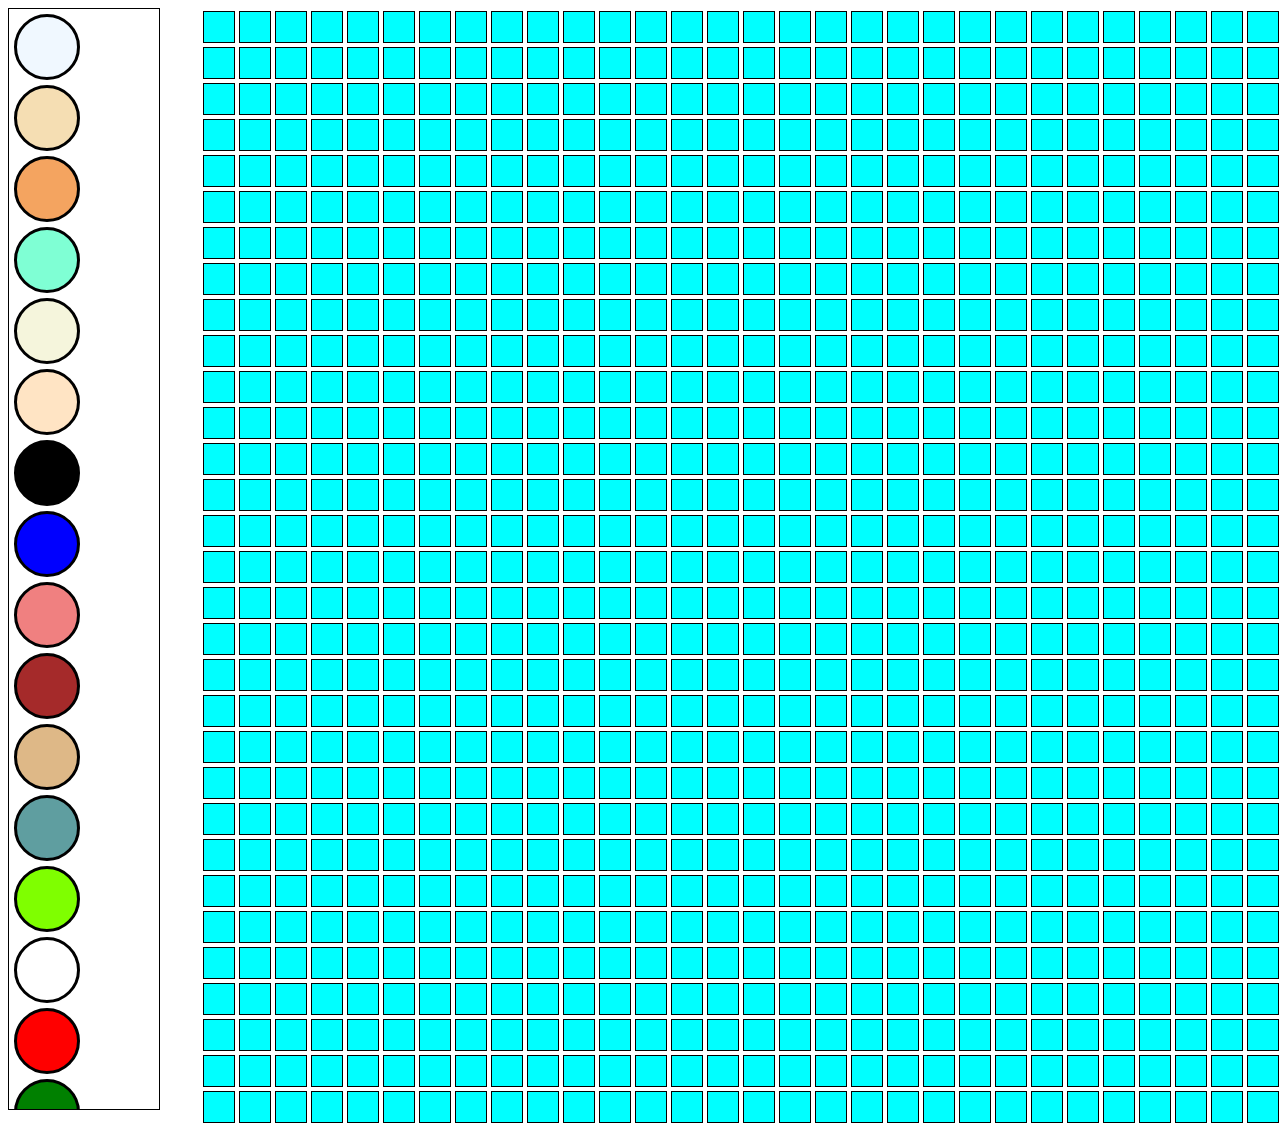
==== commit 505e5366: "update more colors" ====
--- a/HTML project/Painting.html
+++ b/HTML project/Painting.html
@@ -1,7 +1,7 @@
 <!DOCTYPE html>
-<!-- saved from url=(0035)file:///E:/color_text/painting.html -->
-<html><head><meta http-equiv="Content-Type" content="text/html; charset=UTF-8">
-	
+<html>
+<head>
+	<meta charset="utf-8">
 	<meta name="viewport" content="width=device-width, initial-scale=1">
 	<title>Painting</title>
 	<style>
@@ -11,14 +11,23 @@
 			border: 1px black solid;
 			background-color: aqua;
 		}
-	    tr{
+	    td{
 			border: none;
 		}
+		
 		.colors{
 			width: 50px;
 			height: 50px;
-			border: 1px black solid;
+			border: 3px black solid;
 			border-radius: 50px;
+			margin: 5px;
+			padding: 5px;
+		}
+		.colors:hover{
+			width: 60px;
+			height: 60px;
+			margin-left: 20px;
+
 		}
 		#table1{
 			float: right;
@@ -28,9 +37,16 @@
 		}
 		#table2{
 			float: right;
-			
+		}
+		#colorDiv{
+			height: 1100px;
+			width: 150px;
+			overflow: auto;
+			background-color: white;
+
 		}
 		button{
+			font-size: 20px;
 			height: 50px;
 			width: 200px;
 			background-color: green;
@@ -40,127 +56,183 @@
 			left: 1700px;
 			top:200px;
 		}
-		#AliceBlue   {background-color:AliceBlue; }
-		#AntiqueWhile{background-color:AntiqueWhile; }
-		#Aqua        {background-color:Aqua; }
-		#Aquamarine  {background-color:Aquamarine; }
-		#Beige       {background-color:Beige; }
-		#Bisque      {background-color:Bisque; }
-		#Black       {background-color:Black; }
-		#Blue        {background-color:Blue; }
-		#BlueViolet  {background-color:BlueViolet; }
-		#Brown       {background-color:Brown; }
-		#BurlyWood   {background-color:BurlyWood; }
-		#CadetBlue   {background-color:CadetBlue; }
-		#Chartreuse  {background-color:Chartreuse; }
-		#white       {background-color:white; }
-		#red         {background-color:red; }
-		#green       {background-color:green; }
-		#yellow      {background-color:yellow; }
-		#orenge      {background-color:orenge; }
+		#AliceBlue       {background-color:AliceBlue; }
+		#AntiqueWhile    {background-color:Wheat; }
+		#Aqua            {background-color:sandybrown; }
+		#Aquamarine      {background-color:Aquamarine; }
+		#Beige           {background-color:Beige; }
+		#Bisque          {background-color:Bisque; }
+		#Black           {background-color:Black; }
+		#Blue            {background-color:Blue; }
+		#BlueViolet      {background-color:LightCoral; }
+		#Brown           {background-color:Brown; }
+		#BurlyWood       {background-color:BurlyWood; }
+		#CadetBlue       {background-color:CadetBlue; }
+		#Chartreuse      {background-color:Chartreuse; }
+		#white           {background-color:white; }
+		#red             {background-color:red; }
+		#green           {background-color:green; }
+		#yellow          {background-color:yellow; }
+		#orenge          {background-color:orangered; }
+		#DarkGray        {background-color:DarkGray ;}       
+		#DarkGreen       {background-color:DarkGreen ;}    
+		#DarkKhaki       {background-color:DarkKhaki ;}   
+		#DarkMagenth     {background-color:PaleTurquoise ;}        
+		#DarkOrange      {background-color:Tomato;}        
+		#DarkOrchid      {background-color:Navy ;}        
+		#Darkred         {background-color:Teal ;}        
+		#DarkSlateGrey   {background-color:DarkSlateGrey ;}        
+		#DarkViolet      {background-color:DarkViolet ;}        
+		#DeepPink        {background-color:DeepPink ;}        
+		#BurlyWood       {background-color:BurlyWood;}        
+		#DeepSkyBlue     {background-color:DeepSkyBlue ;}        
+		#Gold            {background-color:Gold ;}   
+		#Lime            {background-color:Lime;}            
+		#Maroon          {background-color:Maroon ;} 
+		#MidnightBlue    {background-color:MidnightBlue ;} 
+		#Olive           {background-color:Olive ;}           
+		#OliveDrab       {background-color:OliveDrab;}        
+        #OrangeRed       {background-color:OrangeRed ;}              
+		#Orchid          {background-color:Orchid ;}             
+		#PaleGreen       {background-color:PaleGreen ;}             
+		#Purple          {background-color:Purple ;}             
+		#rosyBrown       {background-color:rosyBrown ;}    
 	</style>
 </head>
 <body>
+	<!----------------this is Box------------------>
 	<table id="table1">
-		<tbody><tr><td><div onclick="Color(event)"></div></td><td><div onclick="Color(event)"></div></td><td><div onclick="Color(event)"></div></td><td><div onclick="Color(event)"></div></td><td><div onclick="Color(event)"></div></td><td><div onclick="Color(event)"></div></td><td><div onclick="Color(event)"></div></td><td><div onclick="Color(event)"></div></td><td><div onclick="Color(event)"></div></td><td><div onclick="Color(event)"></div></td><td><div onclick="Color(event)"></div></td><td><div onclick="Color(event)"></div></td><td><div onclick="Color(event)"></div></td><td><div onclick="Color(event)"></div></td><td><div onclick="Color(event)"></div></td><td><div onclick="Color(event)"></div></td><td><div onclick="Color(event)"></div></td><td><div onclick="Color(event)"></div></td><td><div onclick="Color(event)"></div></td><td><div onclick="Color(event)"></div></td><td><div onclick="Color(event)"></div></td><td><div onclick="Color(event)"></div></td><td><div onclick="Color(event)"></div></td><td><div onclick="Color(event)"></div></td><td><div onclick="Color(event)"></div></td><td><div onclick="Color(event)"></div></td><td><div onclick="Color(event)"></div></td><td><div onclick="Color(event)"></div></td><td><div onclick="Color(event)"></div></td><td><div onclick="Color(event)"></div></td><td><div onclick="Color(event)"></div></td><td><div onclick="Color(event)"></div></td><td><div onclick="Color(event)"></div></td><td><div onclick="Color(event)"></div></td>
-		</tr>
-		<tr><td><div onclick="Color(event)"></div></td><td><div onclick="Color(event)"></div></td><td><div onclick="Color(event)"></div></td><td><div onclick="Color(event)"></div></td><td><div onclick="Color(event)"></div></td><td><div onclick="Color(event)"></div></td><td><div onclick="Color(event)"></div></td><td><div onclick="Color(event)"></div></td><td><div onclick="Color(event)"></div></td><td><div onclick="Color(event)"></div></td><td><div onclick="Color(event)"></div></td><td><div onclick="Color(event)"></div></td><td><div onclick="Color(event)"></div></td><td><div onclick="Color(event)"></div></td><td><div onclick="Color(event)"></div></td><td><div onclick="Color(event)"></div></td><td><div onclick="Color(event)"></div></td><td><div onclick="Color(event)"></div></td><td><div onclick="Color(event)"></div></td><td><div onclick="Color(event)"></div></td><td><div onclick="Color(event)"></div></td><td><div onclick="Color(event)"></div></td><td><div onclick="Color(event)"></div></td><td><div onclick="Color(event)"></div></td><td><div onclick="Color(event)"></div></td><td><div onclick="Color(event)"></div></td><td><div onclick="Color(event)"></div></td><td><div onclick="Color(event)"></div></td><td><div onclick="Color(event)"></div></td><td><div onclick="Color(event)"></div></td><td><div onclick="Color(event)"></div></td><td><div onclick="Color(event)"></div></td><td><div onclick="Color(event)"></div></td><td><div onclick="Color(event)"></div></td>
-		</tr>
-		<tr><td><div onclick="Color(event)"></div></td><td><div onclick="Color(event)"></div></td><td><div onclick="Color(event)"></div></td><td><div onclick="Color(event)"></div></td><td><div onclick="Color(event)"></div></td><td><div onclick="Color(event)"></div></td><td><div onclick="Color(event)"></div></td><td><div onclick="Color(event)"></div></td><td><div onclick="Color(event)"></div></td><td><div onclick="Color(event)"></div></td><td><div onclick="Color(event)"></div></td><td><div onclick="Color(event)"></div></td><td><div onclick="Color(event)"></div></td><td><div onclick="Color(event)"></div></td><td><div onclick="Color(event)"></div></td><td><div onclick="Color(event)"></div></td><td><div onclick="Color(event)"></div></td><td><div onclick="Color(event)"></div></td><td><div onclick="Color(event)"></div></td><td><div onclick="Color(event)"></div></td><td><div onclick="Color(event)"></div></td><td><div onclick="Color(event)"></div></td><td><div onclick="Color(event)"></div></td><td><div onclick="Color(event)"></div></td><td><div onclick="Color(event)"></div></td><td><div onclick="Color(event)"></div></td><td><div onclick="Color(event)"></div></td><td><div onclick="Color(event)"></div></td><td><div onclick="Color(event)"></div></td><td><div onclick="Color(event)"></div></td><td><div onclick="Color(event)"></div></td><td><div onclick="Color(event)"></div></td><td><div onclick="Color(event)"></div></td><td><div onclick="Color(event)"></div></td>
-		</tr>
-		<tr><td><div onclick="Color(event)"></div></td><td><div onclick="Color(event)"></div></td><td><div onclick="Color(event)"></div></td><td><div onclick="Color(event)"></div></td><td><div onclick="Color(event)"></div></td><td><div onclick="Color(event)"></div></td><td><div onclick="Color(event)"></div></td><td><div onclick="Color(event)"></div></td><td><div onclick="Color(event)"></div></td><td><div onclick="Color(event)"></div></td><td><div onclick="Color(event)"></div></td><td><div onclick="Color(event)"></div></td><td><div onclick="Color(event)"></div></td><td><div onclick="Color(event)"></div></td><td><div onclick="Color(event)"></div></td><td><div onclick="Color(event)"></div></td><td><div onclick="Color(event)"></div></td><td><div onclick="Color(event)"></div></td><td><div onclick="Color(event)"></div></td><td><div onclick="Color(event)"></div></td><td><div onclick="Color(event)"></div></td><td><div onclick="Color(event)"></div></td><td><div onclick="Color(event)"></div></td><td><div onclick="Color(event)"></div></td><td><div onclick="Color(event)"></div></td><td><div onclick="Color(event)"></div></td><td><div onclick="Color(event)"></div></td><td><div onclick="Color(event)"></div></td><td><div onclick="Color(event)"></div></td><td><div onclick="Color(event)"></div></td><td><div onclick="Color(event)"></div></td><td><div onclick="Color(event)"></div></td><td><div onclick="Color(event)"></div></td><td><div onclick="Color(event)"></div></td>
-		</tr>
-		<tr><td><div onclick="Color(event)"></div></td><td><div onclick="Color(event)"></div></td><td><div onclick="Color(event)"></div></td><td><div onclick="Color(event)"></div></td><td><div onclick="Color(event)"></div></td><td><div onclick="Color(event)"></div></td><td><div onclick="Color(event)"></div></td><td><div onclick="Color(event)"></div></td><td><div onclick="Color(event)"></div></td><td><div onclick="Color(event)"></div></td><td><div onclick="Color(event)"></div></td><td><div onclick="Color(event)"></div></td><td><div onclick="Color(event)"></div></td><td><div onclick="Color(event)"></div></td><td><div onclick="Color(event)"></div></td><td><div onclick="Color(event)"></div></td><td><div onclick="Color(event)"></div></td><td><div onclick="Color(event)"></div></td><td><div onclick="Color(event)"></div></td><td><div onclick="Color(event)"></div></td><td><div onclick="Color(event)"></div></td><td><div onclick="Color(event)"></div></td><td><div onclick="Color(event)"></div></td><td><div onclick="Color(event)"></div></td><td><div onclick="Color(event)"></div></td><td><div onclick="Color(event)"></div></td><td><div onclick="Color(event)"></div></td><td><div onclick="Color(event)"></div></td><td><div onclick="Color(event)"></div></td><td><div onclick="Color(event)"></div></td><td><div onclick="Color(event)"></div></td><td><div onclick="Color(event)"></div></td><td><div onclick="Color(event)"></div></td><td><div onclick="Color(event)"></div></td>
-		</tr>
-		<tr><td><div onclick="Color(event)"></div></td><td><div onclick="Color(event)"></div></td><td><div onclick="Color(event)"></div></td><td><div onclick="Color(event)"></div></td><td><div onclick="Color(event)"></div></td><td><div onclick="Color(event)"></div></td><td><div onclick="Color(event)"></div></td><td><div onclick="Color(event)"></div></td><td><div onclick="Color(event)"></div></td><td><div onclick="Color(event)"></div></td><td><div onclick="Color(event)"></div></td><td><div onclick="Color(event)"></div></td><td><div onclick="Color(event)"></div></td><td><div onclick="Color(event)"></div></td><td><div onclick="Color(event)"></div></td><td><div onclick="Color(event)"></div></td><td><div onclick="Color(event)"></div></td><td><div onclick="Color(event)"></div></td><td><div onclick="Color(event)"></div></td><td><div onclick="Color(event)"></div></td><td><div onclick="Color(event)"></div></td><td><div onclick="Color(event)"></div></td><td><div onclick="Color(event)"></div></td><td><div onclick="Color(event)"></div></td><td><div onclick="Color(event)"></div></td><td><div onclick="Color(event)"></div></td><td><div onclick="Color(event)"></div></td><td><div onclick="Color(event)"></div></td><td><div onclick="Color(event)"></div></td><td><div onclick="Color(event)"></div></td><td><div onclick="Color(event)"></div></td><td><div onclick="Color(event)"></div></td><td><div onclick="Color(event)"></div></td><td><div onclick="Color(event)"></div></td>
-		</tr>
-		<tr><td><div onclick="Color(event)"></div></td><td><div onclick="Color(event)"></div></td><td><div onclick="Color(event)"></div></td><td><div onclick="Color(event)"></div></td><td><div onclick="Color(event)"></div></td><td><div onclick="Color(event)"></div></td><td><div onclick="Color(event)"></div></td><td><div onclick="Color(event)"></div></td><td><div onclick="Color(event)"></div></td><td><div onclick="Color(event)"></div></td><td><div onclick="Color(event)"></div></td><td><div onclick="Color(event)"></div></td><td><div onclick="Color(event)"></div></td><td><div onclick="Color(event)"></div></td><td><div onclick="Color(event)"></div></td><td><div onclick="Color(event)"></div></td><td><div onclick="Color(event)"></div></td><td><div onclick="Color(event)"></div></td><td><div onclick="Color(event)"></div></td><td><div onclick="Color(event)"></div></td><td><div onclick="Color(event)"></div></td><td><div onclick="Color(event)"></div></td><td><div onclick="Color(event)"></div></td><td><div onclick="Color(event)"></div></td><td><div onclick="Color(event)"></div></td><td><div onclick="Color(event)"></div></td><td><div onclick="Color(event)"></div></td><td><div onclick="Color(event)"></div></td><td><div onclick="Color(event)"></div></td><td><div onclick="Color(event)"></div></td><td><div onclick="Color(event)"></div></td><td><div onclick="Color(event)"></div></td><td><div onclick="Color(event)"></div></td><td><div onclick="Color(event)"></div></td>
-		</tr>
-		<tr><td><div onclick="Color(event)"></div></td><td><div onclick="Color(event)"></div></td><td><div onclick="Color(event)"></div></td><td><div onclick="Color(event)"></div></td><td><div onclick="Color(event)"></div></td><td><div onclick="Color(event)"></div></td><td><div onclick="Color(event)"></div></td><td><div onclick="Color(event)"></div></td><td><div onclick="Color(event)"></div></td><td><div onclick="Color(event)"></div></td><td><div onclick="Color(event)"></div></td><td><div onclick="Color(event)"></div></td><td><div onclick="Color(event)"></div></td><td><div onclick="Color(event)"></div></td><td><div onclick="Color(event)"></div></td><td><div onclick="Color(event)"></div></td><td><div onclick="Color(event)"></div></td><td><div onclick="Color(event)"></div></td><td><div onclick="Color(event)"></div></td><td><div onclick="Color(event)"></div></td><td><div onclick="Color(event)"></div></td><td><div onclick="Color(event)"></div></td><td><div onclick="Color(event)"></div></td><td><div onclick="Color(event)"></div></td><td><div onclick="Color(event)"></div></td><td><div onclick="Color(event)"></div></td><td><div onclick="Color(event)"></div></td><td><div onclick="Color(event)"></div></td><td><div onclick="Color(event)"></div></td><td><div onclick="Color(event)"></div></td><td><div onclick="Color(event)"></div></td><td><div onclick="Color(event)"></div></td><td><div onclick="Color(event)"></div></td><td><div onclick="Color(event)"></div></td>
-		</tr>
-		<tr><td><div onclick="Color(event)"></div></td><td><div onclick="Color(event)"></div></td><td><div onclick="Color(event)"></div></td><td><div onclick="Color(event)"></div></td><td><div onclick="Color(event)"></div></td><td><div onclick="Color(event)"></div></td><td><div onclick="Color(event)"></div></td><td><div onclick="Color(event)"></div></td><td><div onclick="Color(event)"></div></td><td><div onclick="Color(event)"></div></td><td><div onclick="Color(event)"></div></td><td><div onclick="Color(event)"></div></td><td><div onclick="Color(event)"></div></td><td><div onclick="Color(event)"></div></td><td><div onclick="Color(event)"></div></td><td><div onclick="Color(event)"></div></td><td><div onclick="Color(event)"></div></td><td><div onclick="Color(event)"></div></td><td><div onclick="Color(event)"></div></td><td><div onclick="Color(event)"></div></td><td><div onclick="Color(event)"></div></td><td><div onclick="Color(event)"></div></td><td><div onclick="Color(event)"></div></td><td><div onclick="Color(event)"></div></td><td><div onclick="Color(event)"></div></td><td><div onclick="Color(event)"></div></td><td><div onclick="Color(event)"></div></td><td><div onclick="Color(event)"></div></td><td><div onclick="Color(event)"></div></td><td><div onclick="Color(event)"></div></td><td><div onclick="Color(event)"></div></td><td><div onclick="Color(event)"></div></td><td><div onclick="Color(event)"></div></td><td><div onclick="Color(event)"></div></td>
-		</tr>
-		<tr><td><div onclick="Color(event)"></div></td><td><div onclick="Color(event)"></div></td><td><div onclick="Color(event)"></div></td><td><div onclick="Color(event)"></div></td><td><div onclick="Color(event)"></div></td><td><div onclick="Color(event)"></div></td><td><div onclick="Color(event)"></div></td><td><div onclick="Color(event)"></div></td><td><div onclick="Color(event)"></div></td><td><div onclick="Color(event)"></div></td><td><div onclick="Color(event)"></div></td><td><div onclick="Color(event)"></div></td><td><div onclick="Color(event)"></div></td><td><div onclick="Color(event)"></div></td><td><div onclick="Color(event)"></div></td><td><div onclick="Color(event)"></div></td><td><div onclick="Color(event)"></div></td><td><div onclick="Color(event)"></div></td><td><div onclick="Color(event)"></div></td><td><div onclick="Color(event)"></div></td><td><div onclick="Color(event)"></div></td><td><div onclick="Color(event)"></div></td><td><div onclick="Color(event)"></div></td><td><div onclick="Color(event)"></div></td><td><div onclick="Color(event)"></div></td><td><div onclick="Color(event)"></div></td><td><div onclick="Color(event)"></div></td><td><div onclick="Color(event)"></div></td><td><div onclick="Color(event)"></div></td><td><div onclick="Color(event)"></div></td><td><div onclick="Color(event)"></div></td><td><div onclick="Color(event)"></div></td><td><div onclick="Color(event)"></div></td><td><div onclick="Color(event)"></div></td>
-		</tr>
-		<tr><td><div onclick="Color(event)"></div></td><td><div onclick="Color(event)"></div></td><td><div onclick="Color(event)"></div></td><td><div onclick="Color(event)"></div></td><td><div onclick="Color(event)"></div></td><td><div onclick="Color(event)"></div></td><td><div onclick="Color(event)"></div></td><td><div onclick="Color(event)"></div></td><td><div onclick="Color(event)"></div></td><td><div onclick="Color(event)"></div></td><td><div onclick="Color(event)"></div></td><td><div onclick="Color(event)"></div></td><td><div onclick="Color(event)"></div></td><td><div onclick="Color(event)"></div></td><td><div onclick="Color(event)"></div></td><td><div onclick="Color(event)"></div></td><td><div onclick="Color(event)"></div></td><td><div onclick="Color(event)"></div></td><td><div onclick="Color(event)"></div></td><td><div onclick="Color(event)"></div></td><td><div onclick="Color(event)"></div></td><td><div onclick="Color(event)"></div></td><td><div onclick="Color(event)"></div></td><td><div onclick="Color(event)"></div></td><td><div onclick="Color(event)"></div></td><td><div onclick="Color(event)"></div></td><td><div onclick="Color(event)"></div></td><td><div onclick="Color(event)"></div></td><td><div onclick="Color(event)"></div></td><td><div onclick="Color(event)"></div></td><td><div onclick="Color(event)"></div></td><td><div onclick="Color(event)"></div></td><td><div onclick="Color(event)"></div></td><td><div onclick="Color(event)"></div></td>
-		</tr>
-		<tr><td><div onclick="Color(event)"></div></td><td><div onclick="Color(event)"></div></td><td><div onclick="Color(event)"></div></td><td><div onclick="Color(event)"></div></td><td><div onclick="Color(event)"></div></td><td><div onclick="Color(event)"></div></td><td><div onclick="Color(event)"></div></td><td><div onclick="Color(event)"></div></td><td><div onclick="Color(event)"></div></td><td><div onclick="Color(event)"></div></td><td><div onclick="Color(event)"></div></td><td><div onclick="Color(event)"></div></td><td><div onclick="Color(event)"></div></td><td><div onclick="Color(event)"></div></td><td><div onclick="Color(event)"></div></td><td><div onclick="Color(event)"></div></td><td><div onclick="Color(event)"></div></td><td><div onclick="Color(event)"></div></td><td><div onclick="Color(event)"></div></td><td><div onclick="Color(event)"></div></td><td><div onclick="Color(event)"></div></td><td><div onclick="Color(event)"></div></td><td><div onclick="Color(event)"></div></td><td><div onclick="Color(event)"></div></td><td><div onclick="Color(event)"></div></td><td><div onclick="Color(event)"></div></td><td><div onclick="Color(event)"></div></td><td><div onclick="Color(event)"></div></td><td><div onclick="Color(event)"></div></td><td><div onclick="Color(event)"></div></td><td><div onclick="Color(event)"></div></td><td><div onclick="Color(event)"></div></td><td><div onclick="Color(event)"></div></td><td><div onclick="Color(event)"></div></td>
-		</tr>
-		<tr><td><div onclick="Color(event)"></div></td><td><div onclick="Color(event)"></div></td><td><div onclick="Color(event)"></div></td><td><div onclick="Color(event)"></div></td><td><div onclick="Color(event)"></div></td><td><div onclick="Color(event)"></div></td><td><div onclick="Color(event)"></div></td><td><div onclick="Color(event)"></div></td><td><div onclick="Color(event)"></div></td><td><div onclick="Color(event)"></div></td><td><div onclick="Color(event)"></div></td><td><div onclick="Color(event)"></div></td><td><div onclick="Color(event)"></div></td><td><div onclick="Color(event)"></div></td><td><div onclick="Color(event)"></div></td><td><div onclick="Color(event)"></div></td><td><div onclick="Color(event)"></div></td><td><div onclick="Color(event)"></div></td><td><div onclick="Color(event)"></div></td><td><div onclick="Color(event)"></div></td><td><div onclick="Color(event)"></div></td><td><div onclick="Color(event)"></div></td><td><div onclick="Color(event)"></div></td><td><div onclick="Color(event)"></div></td><td><div onclick="Color(event)"></div></td><td><div onclick="Color(event)"></div></td><td><div onclick="Color(event)"></div></td><td><div onclick="Color(event)"></div></td><td><div onclick="Color(event)"></div></td><td><div onclick="Color(event)"></div></td><td><div onclick="Color(event)"></div></td><td><div onclick="Color(event)"></div></td><td><div onclick="Color(event)"></div></td><td><div onclick="Color(event)"></div></td>
-		</tr>
-		<tr><td><div onclick="Color(event)"></div></td><td><div onclick="Color(event)"></div></td><td><div onclick="Color(event)"></div></td><td><div onclick="Color(event)"></div></td><td><div onclick="Color(event)"></div></td><td><div onclick="Color(event)"></div></td><td><div onclick="Color(event)"></div></td><td><div onclick="Color(event)"></div></td><td><div onclick="Color(event)"></div></td><td><div onclick="Color(event)"></div></td><td><div onclick="Color(event)"></div></td><td><div onclick="Color(event)"></div></td><td><div onclick="Color(event)"></div></td><td><div onclick="Color(event)"></div></td><td><div onclick="Color(event)"></div></td><td><div onclick="Color(event)"></div></td><td><div onclick="Color(event)"></div></td><td><div onclick="Color(event)"></div></td><td><div onclick="Color(event)"></div></td><td><div onclick="Color(event)"></div></td><td><div onclick="Color(event)"></div></td><td><div onclick="Color(event)"></div></td><td><div onclick="Color(event)"></div></td><td><div onclick="Color(event)"></div></td><td><div onclick="Color(event)"></div></td><td><div onclick="Color(event)"></div></td><td><div onclick="Color(event)"></div></td><td><div onclick="Color(event)"></div></td><td><div onclick="Color(event)"></div></td><td><div onclick="Color(event)"></div></td><td><div onclick="Color(event)"></div></td><td><div onclick="Color(event)"></div></td><td><div onclick="Color(event)"></div></td><td><div onclick="Color(event)"></div></td>
-		</tr>
-		<tr><td><div onclick="Color(event)"></div></td><td><div onclick="Color(event)"></div></td><td><div onclick="Color(event)"></div></td><td><div onclick="Color(event)"></div></td><td><div onclick="Color(event)"></div></td><td><div onclick="Color(event)"></div></td><td><div onclick="Color(event)"></div></td><td><div onclick="Color(event)"></div></td><td><div onclick="Color(event)"></div></td><td><div onclick="Color(event)"></div></td><td><div onclick="Color(event)"></div></td><td><div onclick="Color(event)"></div></td><td><div onclick="Color(event)"></div></td><td><div onclick="Color(event)"></div></td><td><div onclick="Color(event)"></div></td><td><div onclick="Color(event)"></div></td><td><div onclick="Color(event)"></div></td><td><div onclick="Color(event)"></div></td><td><div onclick="Color(event)"></div></td><td><div onclick="Color(event)"></div></td><td><div onclick="Color(event)"></div></td><td><div onclick="Color(event)"></div></td><td><div onclick="Color(event)"></div></td><td><div onclick="Color(event)"></div></td><td><div onclick="Color(event)"></div></td><td><div onclick="Color(event)"></div></td><td><div onclick="Color(event)"></div></td><td><div onclick="Color(event)"></div></td><td><div onclick="Color(event)"></div></td><td><div onclick="Color(event)"></div></td><td><div onclick="Color(event)"></div></td><td><div onclick="Color(event)"></div></td><td><div onclick="Color(event)"></div></td><td><div onclick="Color(event)"></div></td>
-		</tr>
-		<tr><td><div onclick="Color(event)"></div></td><td><div onclick="Color(event)"></div></td><td><div onclick="Color(event)"></div></td><td><div onclick="Color(event)"></div></td><td><div onclick="Color(event)"></div></td><td><div onclick="Color(event)"></div></td><td><div onclick="Color(event)"></div></td><td><div onclick="Color(event)"></div></td><td><div onclick="Color(event)"></div></td><td><div onclick="Color(event)"></div></td><td><div onclick="Color(event)"></div></td><td><div onclick="Color(event)"></div></td><td><div onclick="Color(event)"></div></td><td><div onclick="Color(event)"></div></td><td><div onclick="Color(event)"></div></td><td><div onclick="Color(event)"></div></td><td><div onclick="Color(event)"></div></td><td><div onclick="Color(event)"></div></td><td><div onclick="Color(event)"></div></td><td><div onclick="Color(event)"></div></td><td><div onclick="Color(event)"></div></td><td><div onclick="Color(event)"></div></td><td><div onclick="Color(event)"></div></td><td><div onclick="Color(event)"></div></td><td><div onclick="Color(event)"></div></td><td><div onclick="Color(event)"></div></td><td><div onclick="Color(event)"></div></td><td><div onclick="Color(event)"></div></td><td><div onclick="Color(event)"></div></td><td><div onclick="Color(event)"></div></td><td><div onclick="Color(event)"></div></td><td><div onclick="Color(event)"></div></td><td><div onclick="Color(event)"></div></td><td><div onclick="Color(event)"></div></td>
-		</tr>
-		<tr><td><div onclick="Color(event)"></div></td><td><div onclick="Color(event)"></div></td><td><div onclick="Color(event)"></div></td><td><div onclick="Color(event)"></div></td><td><div onclick="Color(event)"></div></td><td><div onclick="Color(event)"></div></td><td><div onclick="Color(event)"></div></td><td><div onclick="Color(event)"></div></td><td><div onclick="Color(event)"></div></td><td><div onclick="Color(event)"></div></td><td><div onclick="Color(event)"></div></td><td><div onclick="Color(event)"></div></td><td><div onclick="Color(event)"></div></td><td><div onclick="Color(event)"></div></td><td><div onclick="Color(event)"></div></td><td><div onclick="Color(event)"></div></td><td><div onclick="Color(event)"></div></td><td><div onclick="Color(event)"></div></td><td><div onclick="Color(event)"></div></td><td><div onclick="Color(event)"></div></td><td><div onclick="Color(event)"></div></td><td><div onclick="Color(event)"></div></td><td><div onclick="Color(event)"></div></td><td><div onclick="Color(event)"></div></td><td><div onclick="Color(event)"></div></td><td><div onclick="Color(event)"></div></td><td><div onclick="Color(event)"></div></td><td><div onclick="Color(event)"></div></td><td><div onclick="Color(event)"></div></td><td><div onclick="Color(event)"></div></td><td><div onclick="Color(event)"></div></td><td><div onclick="Color(event)"></div></td><td><div onclick="Color(event)"></div></td><td><div onclick="Color(event)"></div></td>
-		</tr>
-		<tr><td><div onclick="Color(event)"></div></td><td><div onclick="Color(event)"></div></td><td><div onclick="Color(event)"></div></td><td><div onclick="Color(event)"></div></td><td><div onclick="Color(event)"></div></td><td><div onclick="Color(event)"></div></td><td><div onclick="Color(event)"></div></td><td><div onclick="Color(event)"></div></td><td><div onclick="Color(event)"></div></td><td><div onclick="Color(event)"></div></td><td><div onclick="Color(event)"></div></td><td><div onclick="Color(event)"></div></td><td><div onclick="Color(event)"></div></td><td><div onclick="Color(event)"></div></td><td><div onclick="Color(event)"></div></td><td><div onclick="Color(event)"></div></td><td><div onclick="Color(event)"></div></td><td><div onclick="Color(event)"></div></td><td><div onclick="Color(event)"></div></td><td><div onclick="Color(event)"></div></td><td><div onclick="Color(event)"></div></td><td><div onclick="Color(event)"></div></td><td><div onclick="Color(event)"></div></td><td><div onclick="Color(event)"></div></td><td><div onclick="Color(event)"></div></td><td><div onclick="Color(event)"></div></td><td><div onclick="Color(event)"></div></td><td><div onclick="Color(event)"></div></td><td><div onclick="Color(event)"></div></td><td><div onclick="Color(event)"></div></td><td><div onclick="Color(event)"></div></td><td><div onclick="Color(event)"></div></td><td><div onclick="Color(event)"></div></td><td><div onclick="Color(event)"></div></td>
-		</tr>
-		<tr><td><div onclick="Color(event)"></div></td><td><div onclick="Color(event)"></div></td><td><div onclick="Color(event)"></div></td><td><div onclick="Color(event)"></div></td><td><div onclick="Color(event)"></div></td><td><div onclick="Color(event)"></div></td><td><div onclick="Color(event)"></div></td><td><div onclick="Color(event)"></div></td><td><div onclick="Color(event)"></div></td><td><div onclick="Color(event)"></div></td><td><div onclick="Color(event)"></div></td><td><div onclick="Color(event)"></div></td><td><div onclick="Color(event)"></div></td><td><div onclick="Color(event)"></div></td><td><div onclick="Color(event)"></div></td><td><div onclick="Color(event)"></div></td><td><div onclick="Color(event)"></div></td><td><div onclick="Color(event)"></div></td><td><div onclick="Color(event)"></div></td><td><div onclick="Color(event)"></div></td><td><div onclick="Color(event)"></div></td><td><div onclick="Color(event)"></div></td><td><div onclick="Color(event)"></div></td><td><div onclick="Color(event)"></div></td><td><div onclick="Color(event)"></div></td><td><div onclick="Color(event)"></div></td><td><div onclick="Color(event)"></div></td><td><div onclick="Color(event)"></div></td><td><div onclick="Color(event)"></div></td><td><div onclick="Color(event)"></div></td><td><div onclick="Color(event)"></div></td><td><div onclick="Color(event)"></div></td><td><div onclick="Color(event)"></div></td><td><div onclick="Color(event)"></div></td>
-		</tr>
-		<tr><td><div onclick="Color(event)"></div></td><td><div onclick="Color(event)"></div></td><td><div onclick="Color(event)"></div></td><td><div onclick="Color(event)"></div></td><td><div onclick="Color(event)"></div></td><td><div onclick="Color(event)"></div></td><td><div onclick="Color(event)"></div></td><td><div onclick="Color(event)"></div></td><td><div onclick="Color(event)"></div></td><td><div onclick="Color(event)"></div></td><td><div onclick="Color(event)"></div></td><td><div onclick="Color(event)"></div></td><td><div onclick="Color(event)"></div></td><td><div onclick="Color(event)"></div></td><td><div onclick="Color(event)"></div></td><td><div onclick="Color(event)"></div></td><td><div onclick="Color(event)"></div></td><td><div onclick="Color(event)"></div></td><td><div onclick="Color(event)"></div></td><td><div onclick="Color(event)"></div></td><td><div onclick="Color(event)"></div></td><td><div onclick="Color(event)"></div></td><td><div onclick="Color(event)"></div></td><td><div onclick="Color(event)"></div></td><td><div onclick="Color(event)"></div></td><td><div onclick="Color(event)"></div></td><td><div onclick="Color(event)"></div></td><td><div onclick="Color(event)"></div></td><td><div onclick="Color(event)"></div></td><td><div onclick="Color(event)"></div></td><td><div onclick="Color(event)"></div></td><td><div onclick="Color(event)"></div></td><td><div onclick="Color(event)"></div></td><td><div onclick="Color(event)"></div></td>
-		</tr>
-		<tr><td><div onclick="Color(event)"></div></td><td><div onclick="Color(event)"></div></td><td><div onclick="Color(event)"></div></td><td><div onclick="Color(event)"></div></td><td><div onclick="Color(event)"></div></td><td><div onclick="Color(event)"></div></td><td><div onclick="Color(event)"></div></td><td><div onclick="Color(event)"></div></td><td><div onclick="Color(event)"></div></td><td><div onclick="Color(event)"></div></td><td><div onclick="Color(event)"></div></td><td><div onclick="Color(event)"></div></td><td><div onclick="Color(event)"></div></td><td><div onclick="Color(event)"></div></td><td><div onclick="Color(event)"></div></td><td><div onclick="Color(event)"></div></td><td><div onclick="Color(event)"></div></td><td><div onclick="Color(event)"></div></td><td><div onclick="Color(event)"></div></td><td><div onclick="Color(event)"></div></td><td><div onclick="Color(event)"></div></td><td><div onclick="Color(event)"></div></td><td><div onclick="Color(event)"></div></td><td><div onclick="Color(event)"></div></td><td><div onclick="Color(event)"></div></td><td><div onclick="Color(event)"></div></td><td><div onclick="Color(event)"></div></td><td><div onclick="Color(event)"></div></td><td><div onclick="Color(event)"></div></td><td><div onclick="Color(event)"></div></td><td><div onclick="Color(event)"></div></td><td><div onclick="Color(event)"></div></td><td><div onclick="Color(event)"></div></td><td><div onclick="Color(event)"></div></td>
-		</tr>
-		<tr><td><div onclick="Color(event)"></div></td><td><div onclick="Color(event)"></div></td><td><div onclick="Color(event)"></div></td><td><div onclick="Color(event)"></div></td><td><div onclick="Color(event)"></div></td><td><div onclick="Color(event)"></div></td><td><div onclick="Color(event)"></div></td><td><div onclick="Color(event)"></div></td><td><div onclick="Color(event)"></div></td><td><div onclick="Color(event)"></div></td><td><div onclick="Color(event)"></div></td><td><div onclick="Color(event)"></div></td><td><div onclick="Color(event)"></div></td><td><div onclick="Color(event)"></div></td><td><div onclick="Color(event)"></div></td><td><div onclick="Color(event)"></div></td><td><div onclick="Color(event)"></div></td><td><div onclick="Color(event)"></div></td><td><div onclick="Color(event)"></div></td><td><div onclick="Color(event)"></div></td><td><div onclick="Color(event)"></div></td><td><div onclick="Color(event)"></div></td><td><div onclick="Color(event)"></div></td><td><div onclick="Color(event)"></div></td><td><div onclick="Color(event)"></div></td><td><div onclick="Color(event)"></div></td><td><div onclick="Color(event)"></div></td><td><div onclick="Color(event)"></div></td><td><div onclick="Color(event)"></div></td><td><div onclick="Color(event)"></div></td><td><div onclick="Color(event)"></div></td><td><div onclick="Color(event)"></div></td><td><div onclick="Color(event)"></div></td><td><div onclick="Color(event)"></div></td>
-		</tr>
-		<tr><td><div onclick="Color(event)"></div></td><td><div onclick="Color(event)"></div></td><td><div onclick="Color(event)"></div></td><td><div onclick="Color(event)"></div></td><td><div onclick="Color(event)"></div></td><td><div onclick="Color(event)"></div></td><td><div onclick="Color(event)"></div></td><td><div onclick="Color(event)"></div></td><td><div onclick="Color(event)"></div></td><td><div onclick="Color(event)"></div></td><td><div onclick="Color(event)"></div></td><td><div onclick="Color(event)"></div></td><td><div onclick="Color(event)"></div></td><td><div onclick="Color(event)"></div></td><td><div onclick="Color(event)"></div></td><td><div onclick="Color(event)"></div></td><td><div onclick="Color(event)"></div></td><td><div onclick="Color(event)"></div></td><td><div onclick="Color(event)"></div></td><td><div onclick="Color(event)"></div></td><td><div onclick="Color(event)"></div></td><td><div onclick="Color(event)"></div></td><td><div onclick="Color(event)"></div></td><td><div onclick="Color(event)"></div></td><td><div onclick="Color(event)"></div></td><td><div onclick="Color(event)"></div></td><td><div onclick="Color(event)"></div></td><td><div onclick="Color(event)"></div></td><td><div onclick="Color(event)"></div></td><td><div onclick="Color(event)"></div></td><td><div onclick="Color(event)"></div></td><td><div onclick="Color(event)"></div></td><td><div onclick="Color(event)"></div></td><td><div onclick="Color(event)"></div></td>
-		</tr>
-		<tr><td><div onclick="Color(event)"></div></td><td><div onclick="Color(event)"></div></td><td><div onclick="Color(event)"></div></td><td><div onclick="Color(event)"></div></td><td><div onclick="Color(event)"></div></td><td><div onclick="Color(event)"></div></td><td><div onclick="Color(event)"></div></td><td><div onclick="Color(event)"></div></td><td><div onclick="Color(event)"></div></td><td><div onclick="Color(event)"></div></td><td><div onclick="Color(event)"></div></td><td><div onclick="Color(event)"></div></td><td><div onclick="Color(event)"></div></td><td><div onclick="Color(event)"></div></td><td><div onclick="Color(event)"></div></td><td><div onclick="Color(event)"></div></td><td><div onclick="Color(event)"></div></td><td><div onclick="Color(event)"></div></td><td><div onclick="Color(event)"></div></td><td><div onclick="Color(event)"></div></td><td><div onclick="Color(event)"></div></td><td><div onclick="Color(event)"></div></td><td><div onclick="Color(event)"></div></td><td><div onclick="Color(event)"></div></td><td><div onclick="Color(event)"></div></td><td><div onclick="Color(event)"></div></td><td><div onclick="Color(event)"></div></td><td><div onclick="Color(event)"></div></td><td><div onclick="Color(event)"></div></td><td><div onclick="Color(event)"></div></td><td><div onclick="Color(event)"></div></td><td><div onclick="Color(event)"></div></td><td><div onclick="Color(event)"></div></td><td><div onclick="Color(event)"></div></td>
-		</tr>
-		<tr><td><div onclick="Color(event)"></div></td><td><div onclick="Color(event)"></div></td><td><div onclick="Color(event)"></div></td><td><div onclick="Color(event)"></div></td><td><div onclick="Color(event)"></div></td><td><div onclick="Color(event)"></div></td><td><div onclick="Color(event)"></div></td><td><div onclick="Color(event)"></div></td><td><div onclick="Color(event)"></div></td><td><div onclick="Color(event)"></div></td><td><div onclick="Color(event)"></div></td><td><div onclick="Color(event)"></div></td><td><div onclick="Color(event)"></div></td><td><div onclick="Color(event)"></div></td><td><div onclick="Color(event)"></div></td><td><div onclick="Color(event)"></div></td><td><div onclick="Color(event)"></div></td><td><div onclick="Color(event)"></div></td><td><div onclick="Color(event)"></div></td><td><div onclick="Color(event)"></div></td><td><div onclick="Color(event)"></div></td><td><div onclick="Color(event)"></div></td><td><div onclick="Color(event)"></div></td><td><div onclick="Color(event)"></div></td><td><div onclick="Color(event)"></div></td><td><div onclick="Color(event)"></div></td><td><div onclick="Color(event)"></div></td><td><div onclick="Color(event)"></div></td><td><div onclick="Color(event)"></div></td><td><div onclick="Color(event)"></div></td><td><div onclick="Color(event)"></div></td><td><div onclick="Color(event)"></div></td><td><div onclick="Color(event)"></div></td><td><div onclick="Color(event)"></div></td>
-		</tr>
-		<tr><td><div onclick="Color(event)"></div></td><td><div onclick="Color(event)"></div></td><td><div onclick="Color(event)"></div></td><td><div onclick="Color(event)"></div></td><td><div onclick="Color(event)"></div></td><td><div onclick="Color(event)"></div></td><td><div onclick="Color(event)"></div></td><td><div onclick="Color(event)"></div></td><td><div onclick="Color(event)"></div></td><td><div onclick="Color(event)"></div></td><td><div onclick="Color(event)"></div></td><td><div onclick="Color(event)"></div></td><td><div onclick="Color(event)"></div></td><td><div onclick="Color(event)"></div></td><td><div onclick="Color(event)"></div></td><td><div onclick="Color(event)"></div></td><td><div onclick="Color(event)"></div></td><td><div onclick="Color(event)"></div></td><td><div onclick="Color(event)"></div></td><td><div onclick="Color(event)"></div></td><td><div onclick="Color(event)"></div></td><td><div onclick="Color(event)"></div></td><td><div onclick="Color(event)"></div></td><td><div onclick="Color(event)"></div></td><td><div onclick="Color(event)"></div></td><td><div onclick="Color(event)"></div></td><td><div onclick="Color(event)"></div></td><td><div onclick="Color(event)"></div></td><td><div onclick="Color(event)"></div></td><td><div onclick="Color(event)"></div></td><td><div onclick="Color(event)"></div></td><td><div onclick="Color(event)"></div></td><td><div onclick="Color(event)"></div></td><td><div onclick="Color(event)"></div></td>
-		</tr>
-		<tr><td><div onclick="Color(event)"></div></td><td><div onclick="Color(event)"></div></td><td><div onclick="Color(event)"></div></td><td><div onclick="Color(event)"></div></td><td><div onclick="Color(event)"></div></td><td><div onclick="Color(event)"></div></td><td><div onclick="Color(event)"></div></td><td><div onclick="Color(event)"></div></td><td><div onclick="Color(event)"></div></td><td><div onclick="Color(event)"></div></td><td><div onclick="Color(event)"></div></td><td><div onclick="Color(event)"></div></td><td><div onclick="Color(event)"></div></td><td><div onclick="Color(event)"></div></td><td><div onclick="Color(event)"></div></td><td><div onclick="Color(event)"></div></td><td><div onclick="Color(event)"></div></td><td><div onclick="Color(event)"></div></td><td><div onclick="Color(event)"></div></td><td><div onclick="Color(event)"></div></td><td><div onclick="Color(event)"></div></td><td><div onclick="Color(event)"></div></td><td><div onclick="Color(event)"></div></td><td><div onclick="Color(event)"></div></td><td><div onclick="Color(event)"></div></td><td><div onclick="Color(event)"></div></td><td><div onclick="Color(event)"></div></td><td><div onclick="Color(event)"></div></td><td><div onclick="Color(event)"></div></td><td><div onclick="Color(event)"></div></td><td><div onclick="Color(event)"></div></td><td><div onclick="Color(event)"></div></td><td><div onclick="Color(event)"></div></td><td><div onclick="Color(event)"></div></td>
-		</tr>
-		<tr><td><div onclick="Color(event)"></div></td><td><div onclick="Color(event)"></div></td><td><div onclick="Color(event)"></div></td><td><div onclick="Color(event)"></div></td><td><div onclick="Color(event)"></div></td><td><div onclick="Color(event)"></div></td><td><div onclick="Color(event)"></div></td><td><div onclick="Color(event)"></div></td><td><div onclick="Color(event)"></div></td><td><div onclick="Color(event)"></div></td><td><div onclick="Color(event)"></div></td><td><div onclick="Color(event)"></div></td><td><div onclick="Color(event)"></div></td><td><div onclick="Color(event)"></div></td><td><div onclick="Color(event)"></div></td><td><div onclick="Color(event)"></div></td><td><div onclick="Color(event)"></div></td><td><div onclick="Color(event)"></div></td><td><div onclick="Color(event)"></div></td><td><div onclick="Color(event)"></div></td><td><div onclick="Color(event)"></div></td><td><div onclick="Color(event)"></div></td><td><div onclick="Color(event)"></div></td><td><div onclick="Color(event)"></div></td><td><div onclick="Color(event)"></div></td><td><div onclick="Color(event)"></div></td><td><div onclick="Color(event)"></div></td><td><div onclick="Color(event)"></div></td><td><div onclick="Color(event)"></div></td><td><div onclick="Color(event)"></div></td><td><div onclick="Color(event)"></div></td><td><div onclick="Color(event)"></div></td><td><div onclick="Color(event)"></div></td><td><div onclick="Color(event)"></div></td>
-		</tr>
-		<tr><td><div onclick="Color(event)"></div></td><td><div onclick="Color(event)"></div></td><td><div onclick="Color(event)"></div></td><td><div onclick="Color(event)"></div></td><td><div onclick="Color(event)"></div></td><td><div onclick="Color(event)"></div></td><td><div onclick="Color(event)"></div></td><td><div onclick="Color(event)"></div></td><td><div onclick="Color(event)"></div></td><td><div onclick="Color(event)"></div></td><td><div onclick="Color(event)"></div></td><td><div onclick="Color(event)"></div></td><td><div onclick="Color(event)"></div></td><td><div onclick="Color(event)"></div></td><td><div onclick="Color(event)"></div></td><td><div onclick="Color(event)"></div></td><td><div onclick="Color(event)"></div></td><td><div onclick="Color(event)"></div></td><td><div onclick="Color(event)"></div></td><td><div onclick="Color(event)"></div></td><td><div onclick="Color(event)"></div></td><td><div onclick="Color(event)"></div></td><td><div onclick="Color(event)"></div></td><td><div onclick="Color(event)"></div></td><td><div onclick="Color(event)"></div></td><td><div onclick="Color(event)"></div></td><td><div onclick="Color(event)"></div></td><td><div onclick="Color(event)"></div></td><td><div onclick="Color(event)"></div></td><td><div onclick="Color(event)"></div></td><td><div onclick="Color(event)"></div></td><td><div onclick="Color(event)"></div></td><td><div onclick="Color(event)"></div></td><td><div onclick="Color(event)"></div></td>
-		</tr>
-		<tr><td><div onclick="Color(event)"></div></td><td><div onclick="Color(event)"></div></td><td><div onclick="Color(event)"></div></td><td><div onclick="Color(event)"></div></td><td><div onclick="Color(event)"></div></td><td><div onclick="Color(event)"></div></td><td><div onclick="Color(event)"></div></td><td><div onclick="Color(event)"></div></td><td><div onclick="Color(event)"></div></td><td><div onclick="Color(event)"></div></td><td><div onclick="Color(event)"></div></td><td><div onclick="Color(event)"></div></td><td><div onclick="Color(event)"></div></td><td><div onclick="Color(event)"></div></td><td><div onclick="Color(event)"></div></td><td><div onclick="Color(event)"></div></td><td><div onclick="Color(event)"></div></td><td><div onclick="Color(event)"></div></td><td><div onclick="Color(event)"></div></td><td><div onclick="Color(event)"></div></td><td><div onclick="Color(event)"></div></td><td><div onclick="Color(event)"></div></td><td><div onclick="Color(event)"></div></td><td><div onclick="Color(event)"></div></td><td><div onclick="Color(event)"></div></td><td><div onclick="Color(event)"></div></td><td><div onclick="Color(event)"></div></td><td><div onclick="Color(event)"></div></td><td><div onclick="Color(event)"></div></td><td><div onclick="Color(event)"></div></td><td><div onclick="Color(event)"></div></td><td><div onclick="Color(event)"></div></td><td><div onclick="Color(event)"></div></td><td><div onclick="Color(event)"></div></td>
-		</tr>
-		<tr><td><div onclick="Color(event)"></div></td><td><div onclick="Color(event)"></div></td><td><div onclick="Color(event)"></div></td><td><div onclick="Color(event)"></div></td><td><div onclick="Color(event)"></div></td><td><div onclick="Color(event)"></div></td><td><div onclick="Color(event)"></div></td><td><div onclick="Color(event)"></div></td><td><div onclick="Color(event)"></div></td><td><div onclick="Color(event)"></div></td><td><div onclick="Color(event)"></div></td><td><div onclick="Color(event)"></div></td><td><div onclick="Color(event)"></div></td><td><div onclick="Color(event)"></div></td><td><div onclick="Color(event)"></div></td><td><div onclick="Color(event)"></div></td><td><div onclick="Color(event)"></div></td><td><div onclick="Color(event)"></div></td><td><div onclick="Color(event)"></div></td><td><div onclick="Color(event)"></div></td><td><div onclick="Color(event)"></div></td><td><div onclick="Color(event)"></div></td><td><div onclick="Color(event)"></div></td><td><div onclick="Color(event)"></div></td><td><div onclick="Color(event)"></div></td><td><div onclick="Color(event)"></div></td><td><div onclick="Color(event)"></div></td><td><div onclick="Color(event)"></div></td><td><div onclick="Color(event)"></div></td><td><div onclick="Color(event)"></div></td><td><div onclick="Color(event)"></div></td><td><div onclick="Color(event)"></div></td><td><div onclick="Color(event)"></div></td><td><div onclick="Color(event)"></div></td>
-		</tr>
-	</tbody></table>
-	<div class="colors" id="AliceBlue" onclick="changecolor(event)"></div><div class="colors" id="AntiqueWhile" onclick="changecolor(event)"></div><div class="colors" id="Aqua" onclick="changecolor(event)"></div><div class="colors" id="Aquamarine" onclick="changecolor(event)"></div><div class="colors" id="Beige" onclick="changecolor(event)"></div><div class="colors" id="Bisque" onclick="changecolor(event)"></div><div class="colors" id="Black" onclick="changecolor(event)"></div><div class="colors" id="Blue" onclick="changecolor(event)"></div><div class="colors" id="BlueViolet" onclick="changecolor(event)"></div><div class="colors" id="Brown" onclick="changecolor(event)"></div><div class="colors" id="BurlyWood" onclick="changecolor(event)"></div><div class="colors" id="CadetBlue" onclick="changecolor(event)"></div><div class="colors" id="Chartreuse" onclick="changecolor(event)"></div><div class="colors" id="white" onclick="changecolor(event)"></div><div class="colors" id="red" onclick="changecolor(event)"></div><div class="colors" id="green" onclick="changecolor(event)"></div><div class="colors" id="yellow" onclick="changecolor(event)"></div><div class="colors" id="orenge" onclick="changecolor(event)"></div><table id="table2">
-		<tbody><tr></tr>
-		<tr></tr>
-		<tr></tr>
-		<tr></tr>
-		<tr></tr>
-		<tr></tr>
-		<tr></tr>
-		<tr></tr>
-		<tr></tr>
-		<tr></tr>
-		<tr></tr>
-		<tr></tr>
-		<tr></tr>
-		<tr></tr>
-		<tr></tr>
-		<tr></tr>
-		<tr></tr>
-		<tr></tr>
-	</tbody></table>
+		<tr><td><div onclick="Color(event)"></td><td><div onclick="Color(event)"></div></td><td><div onclick="Color(event)"></td><td><div onclick="Color(event)"></div></td><td><div onclick="Color(event)"></td><td><div onclick="Color(event)"></div></td><td><div onclick="Color(event)"></td><td><div onclick="Color(event)"></div></td><td><div onclick="Color(event)"></td><td><div onclick="Color(event)"></div></td><td><div onclick="Color(event)"></td><td><div onclick="Color(event)"></div></td><td><div onclick="Color(event)"></td><td><div onclick="Color(event)"></div></td><td><div onclick="Color(event)"></td><td><div onclick="Color(event)"></div></td><td><div onclick="Color(event)"></td><td><div onclick="Color(event)"></div></td><td><div onclick="Color(event)"></td><td><div onclick="Color(event)"></div></td><td><div onclick="Color(event)"></td><td><div onclick="Color(event)"></div></td><td><div onclick="Color(event)"></td><td><div onclick="Color(event)"></div></td><td><div onclick="Color(event)"></td><td><div onclick="Color(event)"></div></td><td><div onclick="Color(event)"></td><td><div onclick="Color(event)"></div></td><td><div onclick="Color(event)"></td><td><div onclick="Color(event)"></div></td><td><div onclick="Color(event)"></td><td><div onclick="Color(event)"></div></td><td><div onclick="Color(event)"></td><td><div onclick="Color(event)"></div></td>
+		</tr>
+		<tr><td><div onclick="Color(event)"></td><td><div onclick="Color(event)"></div></td><td><div onclick="Color(event)"></td><td><div onclick="Color(event)"></div></td><td><div onclick="Color(event)"></td><td><div onclick="Color(event)"></div></td><td><div onclick="Color(event)"></td><td><div onclick="Color(event)"></div></td><td><div onclick="Color(event)"></td><td><div onclick="Color(event)"></div></td><td><div onclick="Color(event)"></td><td><div onclick="Color(event)"></div></td><td><div onclick="Color(event)"></td><td><div onclick="Color(event)"></div></td><td><div onclick="Color(event)"></td><td><div onclick="Color(event)"></div></td><td><div onclick="Color(event)"></td><td><div onclick="Color(event)"></div></td><td><div onclick="Color(event)"></td><td><div onclick="Color(event)"></div></td><td><div onclick="Color(event)"></td><td><div onclick="Color(event)"></div></td><td><div onclick="Color(event)"></td><td><div onclick="Color(event)"></div></td><td><div onclick="Color(event)"></td><td><div onclick="Color(event)"></div></td><td><div onclick="Color(event)"></td><td><div onclick="Color(event)"></div></td><td><div onclick="Color(event)"></td><td><div onclick="Color(event)"></div></td><td><div onclick="Color(event)"></td><td><div onclick="Color(event)"></div></td><td><div onclick="Color(event)"></td><td><div onclick="Color(event)"></div></td>
+		</tr>
+		<tr><td><div onclick="Color(event)"></td><td><div onclick="Color(event)"></div></td><td><div onclick="Color(event)"></td><td><div onclick="Color(event)"></div></td><td><div onclick="Color(event)"></td><td><div onclick="Color(event)"></div></td><td><div onclick="Color(event)"></td><td><div onclick="Color(event)"></div></td><td><div onclick="Color(event)"></td><td><div onclick="Color(event)"></div></td><td><div onclick="Color(event)"></td><td><div onclick="Color(event)"></div></td><td><div onclick="Color(event)"></td><td><div onclick="Color(event)"></div></td><td><div onclick="Color(event)"></td><td><div onclick="Color(event)"></div></td><td><div onclick="Color(event)"></td><td><div onclick="Color(event)"></div></td><td><div onclick="Color(event)"></td><td><div onclick="Color(event)"></div></td><td><div onclick="Color(event)"></td><td><div onclick="Color(event)"></div></td><td><div onclick="Color(event)"></td><td><div onclick="Color(event)"></div></td><td><div onclick="Color(event)"></td><td><div onclick="Color(event)"></div></td><td><div onclick="Color(event)"></td><td><div onclick="Color(event)"></div></td><td><div onclick="Color(event)"></td><td><div onclick="Color(event)"></div></td><td><div onclick="Color(event)"></td><td><div onclick="Color(event)"></div></td><td><div onclick="Color(event)"></td><td><div onclick="Color(event)"></div></td>
+		</tr>
+		<tr><td><div onclick="Color(event)"></td><td><div onclick="Color(event)"></div></td><td><div onclick="Color(event)"></td><td><div onclick="Color(event)"></div></td><td><div onclick="Color(event)"></td><td><div onclick="Color(event)"></div></td><td><div onclick="Color(event)"></td><td><div onclick="Color(event)"></div></td><td><div onclick="Color(event)"></td><td><div onclick="Color(event)"></div></td><td><div onclick="Color(event)"></td><td><div onclick="Color(event)"></div></td><td><div onclick="Color(event)"></td><td><div onclick="Color(event)"></div></td><td><div onclick="Color(event)"></td><td><div onclick="Color(event)"></div></td><td><div onclick="Color(event)"></td><td><div onclick="Color(event)"></div></td><td><div onclick="Color(event)"></td><td><div onclick="Color(event)"></div></td><td><div onclick="Color(event)"></td><td><div onclick="Color(event)"></div></td><td><div onclick="Color(event)"></td><td><div onclick="Color(event)"></div></td><td><div onclick="Color(event)"></td><td><div onclick="Color(event)"></div></td><td><div onclick="Color(event)"></td><td><div onclick="Color(event)"></div></td><td><div onclick="Color(event)"></td><td><div onclick="Color(event)"></div></td><td><div onclick="Color(event)"></td><td><div onclick="Color(event)"></div></td><td><div onclick="Color(event)"></td><td><div onclick="Color(event)"></div></td>
+		</tr>
+		<tr><td><div onclick="Color(event)"></td><td><div onclick="Color(event)"></div></td><td><div onclick="Color(event)"></td><td><div onclick="Color(event)"></div></td><td><div onclick="Color(event)"></td><td><div onclick="Color(event)"></div></td><td><div onclick="Color(event)"></td><td><div onclick="Color(event)"></div></td><td><div onclick="Color(event)"></td><td><div onclick="Color(event)"></div></td><td><div onclick="Color(event)"></td><td><div onclick="Color(event)"></div></td><td><div onclick="Color(event)"></td><td><div onclick="Color(event)"></div></td><td><div onclick="Color(event)"></td><td><div onclick="Color(event)"></div></td><td><div onclick="Color(event)"></td><td><div onclick="Color(event)"></div></td><td><div onclick="Color(event)"></td><td><div onclick="Color(event)"></div></td><td><div onclick="Color(event)"></td><td><div onclick="Color(event)"></div></td><td><div onclick="Color(event)"></td><td><div onclick="Color(event)"></div></td><td><div onclick="Color(event)"></td><td><div onclick="Color(event)"></div></td><td><div onclick="Color(event)"></td><td><div onclick="Color(event)"></div></td><td><div onclick="Color(event)"></td><td><div onclick="Color(event)"></div></td><td><div onclick="Color(event)"></td><td><div onclick="Color(event)"></div></td><td><div onclick="Color(event)"></td><td><div onclick="Color(event)"></div></td>
+		</tr>
+		<tr><td><div onclick="Color(event)"></td><td><div onclick="Color(event)"></div></td><td><div onclick="Color(event)"></td><td><div onclick="Color(event)"></div></td><td><div onclick="Color(event)"></td><td><div onclick="Color(event)"></div></td><td><div onclick="Color(event)"></td><td><div onclick="Color(event)"></div></td><td><div onclick="Color(event)"></td><td><div onclick="Color(event)"></div></td><td><div onclick="Color(event)"></td><td><div onclick="Color(event)"></div></td><td><div onclick="Color(event)"></td><td><div onclick="Color(event)"></div></td><td><div onclick="Color(event)"></td><td><div onclick="Color(event)"></div></td><td><div onclick="Color(event)"></td><td><div onclick="Color(event)"></div></td><td><div onclick="Color(event)"></td><td><div onclick="Color(event)"></div></td><td><div onclick="Color(event)"></td><td><div onclick="Color(event)"></div></td><td><div onclick="Color(event)"></td><td><div onclick="Color(event)"></div></td><td><div onclick="Color(event)"></td><td><div onclick="Color(event)"></div></td><td><div onclick="Color(event)"></td><td><div onclick="Color(event)"></div></td><td><div onclick="Color(event)"></td><td><div onclick="Color(event)"></div></td><td><div onclick="Color(event)"></td><td><div onclick="Color(event)"></div></td><td><div onclick="Color(event)"></td><td><div onclick="Color(event)"></div></td>
+		</tr>
+		<tr><td><div onclick="Color(event)"></td><td><div onclick="Color(event)"></div></td><td><div onclick="Color(event)"></td><td><div onclick="Color(event)"></div></td><td><div onclick="Color(event)"></td><td><div onclick="Color(event)"></div></td><td><div onclick="Color(event)"></td><td><div onclick="Color(event)"></div></td><td><div onclick="Color(event)"></td><td><div onclick="Color(event)"></div></td><td><div onclick="Color(event)"></td><td><div onclick="Color(event)"></div></td><td><div onclick="Color(event)"></td><td><div onclick="Color(event)"></div></td><td><div onclick="Color(event)"></td><td><div onclick="Color(event)"></div></td><td><div onclick="Color(event)"></td><td><div onclick="Color(event)"></div></td><td><div onclick="Color(event)"></td><td><div onclick="Color(event)"></div></td><td><div onclick="Color(event)"></td><td><div onclick="Color(event)"></div></td><td><div onclick="Color(event)"></td><td><div onclick="Color(event)"></div></td><td><div onclick="Color(event)"></td><td><div onclick="Color(event)"></div></td><td><div onclick="Color(event)"></td><td><div onclick="Color(event)"></div></td><td><div onclick="Color(event)"></td><td><div onclick="Color(event)"></div></td><td><div onclick="Color(event)"></td><td><div onclick="Color(event)"></div></td><td><div onclick="Color(event)"></td><td><div onclick="Color(event)"></div></td>
+		</tr>
+		<tr><td><div onclick="Color(event)"></td><td><div onclick="Color(event)"></div></td><td><div onclick="Color(event)"></td><td><div onclick="Color(event)"></div></td><td><div onclick="Color(event)"></td><td><div onclick="Color(event)"></div></td><td><div onclick="Color(event)"></td><td><div onclick="Color(event)"></div></td><td><div onclick="Color(event)"></td><td><div onclick="Color(event)"></div></td><td><div onclick="Color(event)"></td><td><div onclick="Color(event)"></div></td><td><div onclick="Color(event)"></td><td><div onclick="Color(event)"></div></td><td><div onclick="Color(event)"></td><td><div onclick="Color(event)"></div></td><td><div onclick="Color(event)"></td><td><div onclick="Color(event)"></div></td><td><div onclick="Color(event)"></td><td><div onclick="Color(event)"></div></td><td><div onclick="Color(event)"></td><td><div onclick="Color(event)"></div></td><td><div onclick="Color(event)"></td><td><div onclick="Color(event)"></div></td><td><div onclick="Color(event)"></td><td><div onclick="Color(event)"></div></td><td><div onclick="Color(event)"></td><td><div onclick="Color(event)"></div></td><td><div onclick="Color(event)"></td><td><div onclick="Color(event)"></div></td><td><div onclick="Color(event)"></td><td><div onclick="Color(event)"></div></td><td><div onclick="Color(event)"></td><td><div onclick="Color(event)"></div></td>
+		</tr>
+		<tr><td><div onclick="Color(event)"></td><td><div onclick="Color(event)"></div></td><td><div onclick="Color(event)"></td><td><div onclick="Color(event)"></div></td><td><div onclick="Color(event)"></td><td><div onclick="Color(event)"></div></td><td><div onclick="Color(event)"></td><td><div onclick="Color(event)"></div></td><td><div onclick="Color(event)"></td><td><div onclick="Color(event)"></div></td><td><div onclick="Color(event)"></td><td><div onclick="Color(event)"></div></td><td><div onclick="Color(event)"></td><td><div onclick="Color(event)"></div></td><td><div onclick="Color(event)"></td><td><div onclick="Color(event)"></div></td><td><div onclick="Color(event)"></td><td><div onclick="Color(event)"></div></td><td><div onclick="Color(event)"></td><td><div onclick="Color(event)"></div></td><td><div onclick="Color(event)"></td><td><div onclick="Color(event)"></div></td><td><div onclick="Color(event)"></td><td><div onclick="Color(event)"></div></td><td><div onclick="Color(event)"></td><td><div onclick="Color(event)"></div></td><td><div onclick="Color(event)"></td><td><div onclick="Color(event)"></div></td><td><div onclick="Color(event)"></td><td><div onclick="Color(event)"></div></td><td><div onclick="Color(event)"></td><td><div onclick="Color(event)"></div></td><td><div onclick="Color(event)"></td><td><div onclick="Color(event)"></div></td>
+		</tr>
+		<tr><td><div onclick="Color(event)"></td><td><div onclick="Color(event)"></div></td><td><div onclick="Color(event)"></td><td><div onclick="Color(event)"></div></td><td><div onclick="Color(event)"></td><td><div onclick="Color(event)"></div></td><td><div onclick="Color(event)"></td><td><div onclick="Color(event)"></div></td><td><div onclick="Color(event)"></td><td><div onclick="Color(event)"></div></td><td><div onclick="Color(event)"></td><td><div onclick="Color(event)"></div></td><td><div onclick="Color(event)"></td><td><div onclick="Color(event)"></div></td><td><div onclick="Color(event)"></td><td><div onclick="Color(event)"></div></td><td><div onclick="Color(event)"></td><td><div onclick="Color(event)"></div></td><td><div onclick="Color(event)"></td><td><div onclick="Color(event)"></div></td><td><div onclick="Color(event)"></td><td><div onclick="Color(event)"></div></td><td><div onclick="Color(event)"></td><td><div onclick="Color(event)"></div></td><td><div onclick="Color(event)"></td><td><div onclick="Color(event)"></div></td><td><div onclick="Color(event)"></td><td><div onclick="Color(event)"></div></td><td><div onclick="Color(event)"></td><td><div onclick="Color(event)"></div></td><td><div onclick="Color(event)"></td><td><div onclick="Color(event)"></div></td><td><div onclick="Color(event)"></td><td><div onclick="Color(event)"></div></td>
+		</tr>
+		<tr><td><div onclick="Color(event)"></td><td><div onclick="Color(event)"></div></td><td><div onclick="Color(event)"></td><td><div onclick="Color(event)"></div></td><td><div onclick="Color(event)"></td><td><div onclick="Color(event)"></div></td><td><div onclick="Color(event)"></td><td><div onclick="Color(event)"></div></td><td><div onclick="Color(event)"></td><td><div onclick="Color(event)"></div></td><td><div onclick="Color(event)"></td><td><div onclick="Color(event)"></div></td><td><div onclick="Color(event)"></td><td><div onclick="Color(event)"></div></td><td><div onclick="Color(event)"></td><td><div onclick="Color(event)"></div></td><td><div onclick="Color(event)"></td><td><div onclick="Color(event)"></div></td><td><div onclick="Color(event)"></td><td><div onclick="Color(event)"></div></td><td><div onclick="Color(event)"></td><td><div onclick="Color(event)"></div></td><td><div onclick="Color(event)"></td><td><div onclick="Color(event)"></div></td><td><div onclick="Color(event)"></td><td><div onclick="Color(event)"></div></td><td><div onclick="Color(event)"></td><td><div onclick="Color(event)"></div></td><td><div onclick="Color(event)"></td><td><div onclick="Color(event)"></div></td><td><div onclick="Color(event)"></td><td><div onclick="Color(event)"></div></td><td><div onclick="Color(event)"></td><td><div onclick="Color(event)"></div></td>
+		</tr>
+		<tr><td><div onclick="Color(event)"></td><td><div onclick="Color(event)"></div></td><td><div onclick="Color(event)"></td><td><div onclick="Color(event)"></div></td><td><div onclick="Color(event)"></td><td><div onclick="Color(event)"></div></td><td><div onclick="Color(event)"></td><td><div onclick="Color(event)"></div></td><td><div onclick="Color(event)"></td><td><div onclick="Color(event)"></div></td><td><div onclick="Color(event)"></td><td><div onclick="Color(event)"></div></td><td><div onclick="Color(event)"></td><td><div onclick="Color(event)"></div></td><td><div onclick="Color(event)"></td><td><div onclick="Color(event)"></div></td><td><div onclick="Color(event)"></td><td><div onclick="Color(event)"></div></td><td><div onclick="Color(event)"></td><td><div onclick="Color(event)"></div></td><td><div onclick="Color(event)"></td><td><div onclick="Color(event)"></div></td><td><div onclick="Color(event)"></td><td><div onclick="Color(event)"></div></td><td><div onclick="Color(event)"></td><td><div onclick="Color(event)"></div></td><td><div onclick="Color(event)"></td><td><div onclick="Color(event)"></div></td><td><div onclick="Color(event)"></td><td><div onclick="Color(event)"></div></td><td><div onclick="Color(event)"></td><td><div onclick="Color(event)"></div></td><td><div onclick="Color(event)"></td><td><div onclick="Color(event)"></div></td>
+		</tr>
+		<tr><td><div onclick="Color(event)"></td><td><div onclick="Color(event)"></div></td><td><div onclick="Color(event)"></td><td><div onclick="Color(event)"></div></td><td><div onclick="Color(event)"></td><td><div onclick="Color(event)"></div></td><td><div onclick="Color(event)"></td><td><div onclick="Color(event)"></div></td><td><div onclick="Color(event)"></td><td><div onclick="Color(event)"></div></td><td><div onclick="Color(event)"></td><td><div onclick="Color(event)"></div></td><td><div onclick="Color(event)"></td><td><div onclick="Color(event)"></div></td><td><div onclick="Color(event)"></td><td><div onclick="Color(event)"></div></td><td><div onclick="Color(event)"></td><td><div onclick="Color(event)"></div></td><td><div onclick="Color(event)"></td><td><div onclick="Color(event)"></div></td><td><div onclick="Color(event)"></td><td><div onclick="Color(event)"></div></td><td><div onclick="Color(event)"></td><td><div onclick="Color(event)"></div></td><td><div onclick="Color(event)"></td><td><div onclick="Color(event)"></div></td><td><div onclick="Color(event)"></td><td><div onclick="Color(event)"></div></td><td><div onclick="Color(event)"></td><td><div onclick="Color(event)"></div></td><td><div onclick="Color(event)"></td><td><div onclick="Color(event)"></div></td><td><div onclick="Color(event)"></td><td><div onclick="Color(event)"></div></td>
+		</tr>
+		<tr><td><div onclick="Color(event)"></td><td><div onclick="Color(event)"></div></td><td><div onclick="Color(event)"></td><td><div onclick="Color(event)"></div></td><td><div onclick="Color(event)"></td><td><div onclick="Color(event)"></div></td><td><div onclick="Color(event)"></td><td><div onclick="Color(event)"></div></td><td><div onclick="Color(event)"></td><td><div onclick="Color(event)"></div></td><td><div onclick="Color(event)"></td><td><div onclick="Color(event)"></div></td><td><div onclick="Color(event)"></td><td><div onclick="Color(event)"></div></td><td><div onclick="Color(event)"></td><td><div onclick="Color(event)"></div></td><td><div onclick="Color(event)"></td><td><div onclick="Color(event)"></div></td><td><div onclick="Color(event)"></td><td><div onclick="Color(event)"></div></td><td><div onclick="Color(event)"></td><td><div onclick="Color(event)"></div></td><td><div onclick="Color(event)"></td><td><div onclick="Color(event)"></div></td><td><div onclick="Color(event)"></td><td><div onclick="Color(event)"></div></td><td><div onclick="Color(event)"></td><td><div onclick="Color(event)"></div></td><td><div onclick="Color(event)"></td><td><div onclick="Color(event)"></div></td><td><div onclick="Color(event)"></td><td><div onclick="Color(event)"></div></td><td><div onclick="Color(event)"></td><td><div onclick="Color(event)"></div></td>
+		</tr>
+		<tr><td><div onclick="Color(event)"></td><td><div onclick="Color(event)"></div></td><td><div onclick="Color(event)"></td><td><div onclick="Color(event)"></div></td><td><div onclick="Color(event)"></td><td><div onclick="Color(event)"></div></td><td><div onclick="Color(event)"></td><td><div onclick="Color(event)"></div></td><td><div onclick="Color(event)"></td><td><div onclick="Color(event)"></div></td><td><div onclick="Color(event)"></td><td><div onclick="Color(event)"></div></td><td><div onclick="Color(event)"></td><td><div onclick="Color(event)"></div></td><td><div onclick="Color(event)"></td><td><div onclick="Color(event)"></div></td><td><div onclick="Color(event)"></td><td><div onclick="Color(event)"></div></td><td><div onclick="Color(event)"></td><td><div onclick="Color(event)"></div></td><td><div onclick="Color(event)"></td><td><div onclick="Color(event)"></div></td><td><div onclick="Color(event)"></td><td><div onclick="Color(event)"></div></td><td><div onclick="Color(event)"></td><td><div onclick="Color(event)"></div></td><td><div onclick="Color(event)"></td><td><div onclick="Color(event)"></div></td><td><div onclick="Color(event)"></td><td><div onclick="Color(event)"></div></td><td><div onclick="Color(event)"></td><td><div onclick="Color(event)"></div></td><td><div onclick="Color(event)"></td><td><div onclick="Color(event)"></div></td>
+		</tr>
+		<tr><td><div onclick="Color(event)"></td><td><div onclick="Color(event)"></div></td><td><div onclick="Color(event)"></td><td><div onclick="Color(event)"></div></td><td><div onclick="Color(event)"></td><td><div onclick="Color(event)"></div></td><td><div onclick="Color(event)"></td><td><div onclick="Color(event)"></div></td><td><div onclick="Color(event)"></td><td><div onclick="Color(event)"></div></td><td><div onclick="Color(event)"></td><td><div onclick="Color(event)"></div></td><td><div onclick="Color(event)"></td><td><div onclick="Color(event)"></div></td><td><div onclick="Color(event)"></td><td><div onclick="Color(event)"></div></td><td><div onclick="Color(event)"></td><td><div onclick="Color(event)"></div></td><td><div onclick="Color(event)"></td><td><div onclick="Color(event)"></div></td><td><div onclick="Color(event)"></td><td><div onclick="Color(event)"></div></td><td><div onclick="Color(event)"></td><td><div onclick="Color(event)"></div></td><td><div onclick="Color(event)"></td><td><div onclick="Color(event)"></div></td><td><div onclick="Color(event)"></td><td><div onclick="Color(event)"></div></td><td><div onclick="Color(event)"></td><td><div onclick="Color(event)"></div></td><td><div onclick="Color(event)"></td><td><div onclick="Color(event)"></div></td><td><div onclick="Color(event)"></td><td><div onclick="Color(event)"></div></td>
+		</tr>
+		<tr><td><div onclick="Color(event)"></td><td><div onclick="Color(event)"></div></td><td><div onclick="Color(event)"></td><td><div onclick="Color(event)"></div></td><td><div onclick="Color(event)"></td><td><div onclick="Color(event)"></div></td><td><div onclick="Color(event)"></td><td><div onclick="Color(event)"></div></td><td><div onclick="Color(event)"></td><td><div onclick="Color(event)"></div></td><td><div onclick="Color(event)"></td><td><div onclick="Color(event)"></div></td><td><div onclick="Color(event)"></td><td><div onclick="Color(event)"></div></td><td><div onclick="Color(event)"></td><td><div onclick="Color(event)"></div></td><td><div onclick="Color(event)"></td><td><div onclick="Color(event)"></div></td><td><div onclick="Color(event)"></td><td><div onclick="Color(event)"></div></td><td><div onclick="Color(event)"></td><td><div onclick="Color(event)"></div></td><td><div onclick="Color(event)"></td><td><div onclick="Color(event)"></div></td><td><div onclick="Color(event)"></td><td><div onclick="Color(event)"></div></td><td><div onclick="Color(event)"></td><td><div onclick="Color(event)"></div></td><td><div onclick="Color(event)"></td><td><div onclick="Color(event)"></div></td><td><div onclick="Color(event)"></td><td><div onclick="Color(event)"></div></td><td><div onclick="Color(event)"></td><td><div onclick="Color(event)"></div></td>
+		</tr>
+		<tr><td><div onclick="Color(event)"></td><td><div onclick="Color(event)"></div></td><td><div onclick="Color(event)"></td><td><div onclick="Color(event)"></div></td><td><div onclick="Color(event)"></td><td><div onclick="Color(event)"></div></td><td><div onclick="Color(event)"></td><td><div onclick="Color(event)"></div></td><td><div onclick="Color(event)"></td><td><div onclick="Color(event)"></div></td><td><div onclick="Color(event)"></td><td><div onclick="Color(event)"></div></td><td><div onclick="Color(event)"></td><td><div onclick="Color(event)"></div></td><td><div onclick="Color(event)"></td><td><div onclick="Color(event)"></div></td><td><div onclick="Color(event)"></td><td><div onclick="Color(event)"></div></td><td><div onclick="Color(event)"></td><td><div onclick="Color(event)"></div></td><td><div onclick="Color(event)"></td><td><div onclick="Color(event)"></div></td><td><div onclick="Color(event)"></td><td><div onclick="Color(event)"></div></td><td><div onclick="Color(event)"></td><td><div onclick="Color(event)"></div></td><td><div onclick="Color(event)"></td><td><div onclick="Color(event)"></div></td><td><div onclick="Color(event)"></td><td><div onclick="Color(event)"></div></td><td><div onclick="Color(event)"></td><td><div onclick="Color(event)"></div></td><td><div onclick="Color(event)"></td><td><div onclick="Color(event)"></div></td>
+		</tr>
+		<tr><td><div onclick="Color(event)"></td><td><div onclick="Color(event)"></div></td><td><div onclick="Color(event)"></td><td><div onclick="Color(event)"></div></td><td><div onclick="Color(event)"></td><td><div onclick="Color(event)"></div></td><td><div onclick="Color(event)"></td><td><div onclick="Color(event)"></div></td><td><div onclick="Color(event)"></td><td><div onclick="Color(event)"></div></td><td><div onclick="Color(event)"></td><td><div onclick="Color(event)"></div></td><td><div onclick="Color(event)"></td><td><div onclick="Color(event)"></div></td><td><div onclick="Color(event)"></td><td><div onclick="Color(event)"></div></td><td><div onclick="Color(event)"></td><td><div onclick="Color(event)"></div></td><td><div onclick="Color(event)"></td><td><div onclick="Color(event)"></div></td><td><div onclick="Color(event)"></td><td><div onclick="Color(event)"></div></td><td><div onclick="Color(event)"></td><td><div onclick="Color(event)"></div></td><td><div onclick="Color(event)"></td><td><div onclick="Color(event)"></div></td><td><div onclick="Color(event)"></td><td><div onclick="Color(event)"></div></td><td><div onclick="Color(event)"></td><td><div onclick="Color(event)"></div></td><td><div onclick="Color(event)"></td><td><div onclick="Color(event)"></div></td><td><div onclick="Color(event)"></td><td><div onclick="Color(event)"></div></td>
+		</tr>
+		<tr><td><div onclick="Color(event)"></td><td><div onclick="Color(event)"></div></td><td><div onclick="Color(event)"></td><td><div onclick="Color(event)"></div></td><td><div onclick="Color(event)"></td><td><div onclick="Color(event)"></div></td><td><div onclick="Color(event)"></td><td><div onclick="Color(event)"></div></td><td><div onclick="Color(event)"></td><td><div onclick="Color(event)"></div></td><td><div onclick="Color(event)"></td><td><div onclick="Color(event)"></div></td><td><div onclick="Color(event)"></td><td><div onclick="Color(event)"></div></td><td><div onclick="Color(event)"></td><td><div onclick="Color(event)"></div></td><td><div onclick="Color(event)"></td><td><div onclick="Color(event)"></div></td><td><div onclick="Color(event)"></td><td><div onclick="Color(event)"></div></td><td><div onclick="Color(event)"></td><td><div onclick="Color(event)"></div></td><td><div onclick="Color(event)"></td><td><div onclick="Color(event)"></div></td><td><div onclick="Color(event)"></td><td><div onclick="Color(event)"></div></td><td><div onclick="Color(event)"></td><td><div onclick="Color(event)"></div></td><td><div onclick="Color(event)"></td><td><div onclick="Color(event)"></div></td><td><div onclick="Color(event)"></td><td><div onclick="Color(event)"></div></td><td><div onclick="Color(event)"></td><td><div onclick="Color(event)"></div></td>
+		</tr>
+		<tr><td><div onclick="Color(event)"></td><td><div onclick="Color(event)"></div></td><td><div onclick="Color(event)"></td><td><div onclick="Color(event)"></div></td><td><div onclick="Color(event)"></td><td><div onclick="Color(event)"></div></td><td><div onclick="Color(event)"></td><td><div onclick="Color(event)"></div></td><td><div onclick="Color(event)"></td><td><div onclick="Color(event)"></div></td><td><div onclick="Color(event)"></td><td><div onclick="Color(event)"></div></td><td><div onclick="Color(event)"></td><td><div onclick="Color(event)"></div></td><td><div onclick="Color(event)"></td><td><div onclick="Color(event)"></div></td><td><div onclick="Color(event)"></td><td><div onclick="Color(event)"></div></td><td><div onclick="Color(event)"></td><td><div onclick="Color(event)"></div></td><td><div onclick="Color(event)"></td><td><div onclick="Color(event)"></div></td><td><div onclick="Color(event)"></td><td><div onclick="Color(event)"></div></td><td><div onclick="Color(event)"></td><td><div onclick="Color(event)"></div></td><td><div onclick="Color(event)"></td><td><div onclick="Color(event)"></div></td><td><div onclick="Color(event)"></td><td><div onclick="Color(event)"></div></td><td><div onclick="Color(event)"></td><td><div onclick="Color(event)"></div></td><td><div onclick="Color(event)"></td><td><div onclick="Color(event)"></div></td>
+		</tr>
+		<tr><td><div onclick="Color(event)"></td><td><div onclick="Color(event)"></div></td><td><div onclick="Color(event)"></td><td><div onclick="Color(event)"></div></td><td><div onclick="Color(event)"></td><td><div onclick="Color(event)"></div></td><td><div onclick="Color(event)"></td><td><div onclick="Color(event)"></div></td><td><div onclick="Color(event)"></td><td><div onclick="Color(event)"></div></td><td><div onclick="Color(event)"></td><td><div onclick="Color(event)"></div></td><td><div onclick="Color(event)"></td><td><div onclick="Color(event)"></div></td><td><div onclick="Color(event)"></td><td><div onclick="Color(event)"></div></td><td><div onclick="Color(event)"></td><td><div onclick="Color(event)"></div></td><td><div onclick="Color(event)"></td><td><div onclick="Color(event)"></div></td><td><div onclick="Color(event)"></td><td><div onclick="Color(event)"></div></td><td><div onclick="Color(event)"></td><td><div onclick="Color(event)"></div></td><td><div onclick="Color(event)"></td><td><div onclick="Color(event)"></div></td><td><div onclick="Color(event)"></td><td><div onclick="Color(event)"></div></td><td><div onclick="Color(event)"></td><td><div onclick="Color(event)"></div></td><td><div onclick="Color(event)"></td><td><div onclick="Color(event)"></div></td><td><div onclick="Color(event)"></td><td><div onclick="Color(event)"></div></td>
+		</tr>
+		<tr><td><div onclick="Color(event)"></td><td><div onclick="Color(event)"></div></td><td><div onclick="Color(event)"></td><td><div onclick="Color(event)"></div></td><td><div onclick="Color(event)"></td><td><div onclick="Color(event)"></div></td><td><div onclick="Color(event)"></td><td><div onclick="Color(event)"></div></td><td><div onclick="Color(event)"></td><td><div onclick="Color(event)"></div></td><td><div onclick="Color(event)"></td><td><div onclick="Color(event)"></div></td><td><div onclick="Color(event)"></td><td><div onclick="Color(event)"></div></td><td><div onclick="Color(event)"></td><td><div onclick="Color(event)"></div></td><td><div onclick="Color(event)"></td><td><div onclick="Color(event)"></div></td><td><div onclick="Color(event)"></td><td><div onclick="Color(event)"></div></td><td><div onclick="Color(event)"></td><td><div onclick="Color(event)"></div></td><td><div onclick="Color(event)"></td><td><div onclick="Color(event)"></div></td><td><div onclick="Color(event)"></td><td><div onclick="Color(event)"></div></td><td><div onclick="Color(event)"></td><td><div onclick="Color(event)"></div></td><td><div onclick="Color(event)"></td><td><div onclick="Color(event)"></div></td><td><div onclick="Color(event)"></td><td><div onclick="Color(event)"></div></td><td><div onclick="Color(event)"></td><td><div onclick="Color(event)"></div></td>
+		</tr>
+		<tr><td><div onclick="Color(event)"></td><td><div onclick="Color(event)"></div></td><td><div onclick="Color(event)"></td><td><div onclick="Color(event)"></div></td><td><div onclick="Color(event)"></td><td><div onclick="Color(event)"></div></td><td><div onclick="Color(event)"></td><td><div onclick="Color(event)"></div></td><td><div onclick="Color(event)"></td><td><div onclick="Color(event)"></div></td><td><div onclick="Color(event)"></td><td><div onclick="Color(event)"></div></td><td><div onclick="Color(event)"></td><td><div onclick="Color(event)"></div></td><td><div onclick="Color(event)"></td><td><div onclick="Color(event)"></div></td><td><div onclick="Color(event)"></td><td><div onclick="Color(event)"></div></td><td><div onclick="Color(event)"></td><td><div onclick="Color(event)"></div></td><td><div onclick="Color(event)"></td><td><div onclick="Color(event)"></div></td><td><div onclick="Color(event)"></td><td><div onclick="Color(event)"></div></td><td><div onclick="Color(event)"></td><td><div onclick="Color(event)"></div></td><td><div onclick="Color(event)"></td><td><div onclick="Color(event)"></div></td><td><div onclick="Color(event)"></td><td><div onclick="Color(event)"></div></td><td><div onclick="Color(event)"></td><td><div onclick="Color(event)"></div></td><td><div onclick="Color(event)"></td><td><div onclick="Color(event)"></div></td>
+		</tr>
+		<tr><td><div onclick="Color(event)"></td><td><div onclick="Color(event)"></div></td><td><div onclick="Color(event)"></td><td><div onclick="Color(event)"></div></td><td><div onclick="Color(event)"></td><td><div onclick="Color(event)"></div></td><td><div onclick="Color(event)"></td><td><div onclick="Color(event)"></div></td><td><div onclick="Color(event)"></td><td><div onclick="Color(event)"></div></td><td><div onclick="Color(event)"></td><td><div onclick="Color(event)"></div></td><td><div onclick="Color(event)"></td><td><div onclick="Color(event)"></div></td><td><div onclick="Color(event)"></td><td><div onclick="Color(event)"></div></td><td><div onclick="Color(event)"></td><td><div onclick="Color(event)"></div></td><td><div onclick="Color(event)"></td><td><div onclick="Color(event)"></div></td><td><div onclick="Color(event)"></td><td><div onclick="Color(event)"></div></td><td><div onclick="Color(event)"></td><td><div onclick="Color(event)"></div></td><td><div onclick="Color(event)"></td><td><div onclick="Color(event)"></div></td><td><div onclick="Color(event)"></td><td><div onclick="Color(event)"></div></td><td><div onclick="Color(event)"></td><td><div onclick="Color(event)"></div></td><td><div onclick="Color(event)"></td><td><div onclick="Color(event)"></div></td><td><div onclick="Color(event)"></td><td><div onclick="Color(event)"></div></td>
+		</tr>
+		<tr><td><div onclick="Color(event)"></td><td><div onclick="Color(event)"></div></td><td><div onclick="Color(event)"></td><td><div onclick="Color(event)"></div></td><td><div onclick="Color(event)"></td><td><div onclick="Color(event)"></div></td><td><div onclick="Color(event)"></td><td><div onclick="Color(event)"></div></td><td><div onclick="Color(event)"></td><td><div onclick="Color(event)"></div></td><td><div onclick="Color(event)"></td><td><div onclick="Color(event)"></div></td><td><div onclick="Color(event)"></td><td><div onclick="Color(event)"></div></td><td><div onclick="Color(event)"></td><td><div onclick="Color(event)"></div></td><td><div onclick="Color(event)"></td><td><div onclick="Color(event)"></div></td><td><div onclick="Color(event)"></td><td><div onclick="Color(event)"></div></td><td><div onclick="Color(event)"></td><td><div onclick="Color(event)"></div></td><td><div onclick="Color(event)"></td><td><div onclick="Color(event)"></div></td><td><div onclick="Color(event)"></td><td><div onclick="Color(event)"></div></td><td><div onclick="Color(event)"></td><td><div onclick="Color(event)"></div></td><td><div onclick="Color(event)"></td><td><div onclick="Color(event)"></div></td><td><div onclick="Color(event)"></td><td><div onclick="Color(event)"></div></td><td><div onclick="Color(event)"></td><td><div onclick="Color(event)"></div></td>
+		</tr>
+		<tr><td><div onclick="Color(event)"></td><td><div onclick="Color(event)"></div></td><td><div onclick="Color(event)"></td><td><div onclick="Color(event)"></div></td><td><div onclick="Color(event)"></td><td><div onclick="Color(event)"></div></td><td><div onclick="Color(event)"></td><td><div onclick="Color(event)"></div></td><td><div onclick="Color(event)"></td><td><div onclick="Color(event)"></div></td><td><div onclick="Color(event)"></td><td><div onclick="Color(event)"></div></td><td><div onclick="Color(event)"></td><td><div onclick="Color(event)"></div></td><td><div onclick="Color(event)"></td><td><div onclick="Color(event)"></div></td><td><div onclick="Color(event)"></td><td><div onclick="Color(event)"></div></td><td><div onclick="Color(event)"></td><td><div onclick="Color(event)"></div></td><td><div onclick="Color(event)"></td><td><div onclick="Color(event)"></div></td><td><div onclick="Color(event)"></td><td><div onclick="Color(event)"></div></td><td><div onclick="Color(event)"></td><td><div onclick="Color(event)"></div></td><td><div onclick="Color(event)"></td><td><div onclick="Color(event)"></div></td><td><div onclick="Color(event)"></td><td><div onclick="Color(event)"></div></td><td><div onclick="Color(event)"></td><td><div onclick="Color(event)"></div></td><td><div onclick="Color(event)"></td><td><div onclick="Color(event)"></div></td>
+		</tr>
+		<tr><td><div onclick="Color(event)"></td><td><div onclick="Color(event)"></div></td><td><div onclick="Color(event)"></td><td><div onclick="Color(event)"></div></td><td><div onclick="Color(event)"></td><td><div onclick="Color(event)"></div></td><td><div onclick="Color(event)"></td><td><div onclick="Color(event)"></div></td><td><div onclick="Color(event)"></td><td><div onclick="Color(event)"></div></td><td><div onclick="Color(event)"></td><td><div onclick="Color(event)"></div></td><td><div onclick="Color(event)"></td><td><div onclick="Color(event)"></div></td><td><div onclick="Color(event)"></td><td><div onclick="Color(event)"></div></td><td><div onclick="Color(event)"></td><td><div onclick="Color(event)"></div></td><td><div onclick="Color(event)"></td><td><div onclick="Color(event)"></div></td><td><div onclick="Color(event)"></td><td><div onclick="Color(event)"></div></td><td><div onclick="Color(event)"></td><td><div onclick="Color(event)"></div></td><td><div onclick="Color(event)"></td><td><div onclick="Color(event)"></div></td><td><div onclick="Color(event)"></td><td><div onclick="Color(event)"></div></td><td><div onclick="Color(event)"></td><td><div onclick="Color(event)"></div></td><td><div onclick="Color(event)"></td><td><div onclick="Color(event)"></div></td><td><div onclick="Color(event)"></td><td><div onclick="Color(event)"></div></td>
+		</tr>
+		<tr><td><div onclick="Color(event)"></td><td><div onclick="Color(event)"></div></td><td><div onclick="Color(event)"></td><td><div onclick="Color(event)"></div></td><td><div onclick="Color(event)"></td><td><div onclick="Color(event)"></div></td><td><div onclick="Color(event)"></td><td><div onclick="Color(event)"></div></td><td><div onclick="Color(event)"></td><td><div onclick="Color(event)"></div></td><td><div onclick="Color(event)"></td><td><div onclick="Color(event)"></div></td><td><div onclick="Color(event)"></td><td><div onclick="Color(event)"></div></td><td><div onclick="Color(event)"></td><td><div onclick="Color(event)"></div></td><td><div onclick="Color(event)"></td><td><div onclick="Color(event)"></div></td><td><div onclick="Color(event)"></td><td><div onclick="Color(event)"></div></td><td><div onclick="Color(event)"></td><td><div onclick="Color(event)"></div></td><td><div onclick="Color(event)"></td><td><div onclick="Color(event)"></div></td><td><div onclick="Color(event)"></td><td><div onclick="Color(event)"></div></td><td><div onclick="Color(event)"></td><td><div onclick="Color(event)"></div></td><td><div onclick="Color(event)"></td><td><div onclick="Color(event)"></div></td><td><div onclick="Color(event)"></td><td><div onclick="Color(event)"></div></td><td><div onclick="Color(event)"></td><td><div onclick="Color(event)"></div></td>
+		</tr>
+		<tr><td><div onclick="Color(event)"></td><td><div onclick="Color(event)"></div></td><td><div onclick="Color(event)"></td><td><div onclick="Color(event)"></div></td><td><div onclick="Color(event)"></td><td><div onclick="Color(event)"></div></td><td><div onclick="Color(event)"></td><td><div onclick="Color(event)"></div></td><td><div onclick="Color(event)"></td><td><div onclick="Color(event)"></div></td><td><div onclick="Color(event)"></td><td><div onclick="Color(event)"></div></td><td><div onclick="Color(event)"></td><td><div onclick="Color(event)"></div></td><td><div onclick="Color(event)"></td><td><div onclick="Color(event)"></div></td><td><div onclick="Color(event)"></td><td><div onclick="Color(event)"></div></td><td><div onclick="Color(event)"></td><td><div onclick="Color(event)"></div></td><td><div onclick="Color(event)"></td><td><div onclick="Color(event)"></div></td><td><div onclick="Color(event)"></td><td><div onclick="Color(event)"></div></td><td><div onclick="Color(event)"></td><td><div onclick="Color(event)"></div></td><td><div onclick="Color(event)"></td><td><div onclick="Color(event)"></div></td><td><div onclick="Color(event)"></td><td><div onclick="Color(event)"></div></td><td><div onclick="Color(event)"></td><td><div onclick="Color(event)"></div></td><td><div onclick="Color(event)"></td><td><div onclick="Color(event)"></div></td>
+		</tr>
+		<tr><td><div onclick="Color(event)"></td><td><div onclick="Color(event)"></div></td><td><div onclick="Color(event)"></td><td><div onclick="Color(event)"></div></td><td><div onclick="Color(event)"></td><td><div onclick="Color(event)"></div></td><td><div onclick="Color(event)"></td><td><div onclick="Color(event)"></div></td><td><div onclick="Color(event)"></td><td><div onclick="Color(event)"></div></td><td><div onclick="Color(event)"></td><td><div onclick="Color(event)"></div></td><td><div onclick="Color(event)"></td><td><div onclick="Color(event)"></div></td><td><div onclick="Color(event)"></td><td><div onclick="Color(event)"></div></td><td><div onclick="Color(event)"></td><td><div onclick="Color(event)"></div></td><td><div onclick="Color(event)"></td><td><div onclick="Color(event)"></div></td><td><div onclick="Color(event)"></td><td><div onclick="Color(event)"></div></td><td><div onclick="Color(event)"></td><td><div onclick="Color(event)"></div></td><td><div onclick="Color(event)"></td><td><div onclick="Color(event)"></div></td><td><div onclick="Color(event)"></td><td><div onclick="Color(event)"></div></td><td><div onclick="Color(event)"></td><td><div onclick="Color(event)"></div></td><td><div onclick="Color(event)"></td><td><div onclick="Color(event)"></div></td><td><div onclick="Color(event)"></td><td><div onclick="Color(event)"></div></td>
+		</tr>
+	</table>
+	<div id="colorDiv">
+		<!---------------this is Choose color Option------------->
+	<table id="table2">
+		<tr><div class="colors"  id="AliceBlue"     onclick="changecolor(event)"></div></tr>
+		<tr><div class="colors"  id="AntiqueWhile"  onclick="changecolor(event)"></div></tr>
+		<tr><div class="colors"  id="Aqua"          onclick="changecolor(event)"></div></tr>
+		<tr><div class="colors"  id="Aquamarine"    onclick="changecolor(event)"></div></tr>
+		<tr><div class="colors"  id="Beige"         onclick="changecolor(event)"></div></tr>
+		<tr><div class="colors"  id="Bisque"        onclick="changecolor(event)"></div></tr>
+		<tr><div class="colors"  id="Black"         onclick="changecolor(event)"></div></tr>
+		<tr><div class="colors"  id="Blue"          onclick="changecolor(event)"></div></tr>
+		<tr><div class="colors"  id="BlueViolet"    onclick="changecolor(event)"></div></tr>
+		<tr><div class="colors"  id="Brown"         onclick="changecolor(event)"></div></tr>
+		<tr><div class="colors"  id="BurlyWood"     onclick="changecolor(event)"></div></tr>
+		<tr><div class="colors"  id="CadetBlue"     onclick="changecolor(event)"></div></tr>
+		<tr><div class="colors"  id="Chartreuse"    onclick="changecolor(event)"></div></tr>
+		<tr><div class="colors"  id="white"         onclick="changecolor(event)"></div></tr>
+		<tr><div class="colors"  id="red"           onclick="changecolor(event)"></div></tr>
+		<tr><div class="colors"  id="green"         onclick="changecolor(event)"></div></tr>
+		<tr><div class="colors"  id="yellow"        onclick="changecolor(event)"></div></tr>
+		<tr><div class="colors"  id="orenge"        onclick="changecolor(event)"></div></tr>
+
+		<tr><div class="colors"  id="DarkGray"      onclick="changecolor(event)"></div></tr>
+		<tr><div class="colors"  id="DarkGreen"     onclick="changecolor(event)"></div></tr>
+		<tr><div class="colors"  id="DarkKhaki"     onclick="changecolor(event)"></div></tr>
+		<tr><div class="colors"  id="DarkMagenth"   onclick="changecolor(event)"></div></tr>
+		<tr><div class="colors"  id="DarkOrange"    onclick="changecolor(event)"></div></tr>
+		<tr><div class="colors"  id="DarkOrchid"    onclick="changecolor(event)"></div></tr>
+		<tr><div class="colors"  id="Darkred"       onclick="changecolor(event)"></div></tr>
+		<tr><div class="colors"  id="DarkSlateGrey" onclick="changecolor(event)"></div></tr>
+		<tr><div class="colors"  id="DarkViolet"    onclick="changecolor(event)"></div></tr>
+		<tr><div class="colors"  id="DeepPink"      onclick="changecolor(event)"></div></tr>
+		<tr><div class="colors"  id="BurlyWood"     onclick="changecolor(event)"></div></tr>
+		<tr><div class="colors"  id="DeepSkyBlue"   onclick="changecolor(event)"></div></tr>
+		<tr><div class="colors"  id="Gold"          onclick="changecolor(event)"></div></tr>
+		<tr><div class="colors"  id="Lime"          onclick="changecolor(event)"></div></tr>
+		<tr><div class="colors"  id="Maroon"        onclick="changecolor(event)"></div></tr>
+		<tr><div class="colors"  id="MidnightBlue"  onclick="changecolor(event)"></div></tr>
+		<tr><div class="colors"  id="Olive"         onclick="changecolor(event)"></div></tr>
+		<tr><div class="colors"  id="OliveDrab"     onclick="changecolor(event)"></div></tr>
+
+		<tr><div class="colors"  id="OrangeRed"     onclick="changecolor(event)"></div></tr>
+		<tr><div class="colors"  id="Orchid"        onclick="changecolor(event)"></div></tr>
+		<tr><div class="colors"  id="PaleGreen"     onclick="changecolor(event)"></div></tr>
+		<tr><div class="colors"  id="Purple"        onclick="changecolor(event)"></div></tr>
+		<tr><div class="colors"  id="rosyBrown"     onclick="changecolor(event)"></div></tr>
+	</table>
+	</div>
 	<button onclick="printing()">print</button>
+
+	<!-----------------------javaScript------------------------->
 	<script>
 		var cgcolor;
 		
-		function changecolor(event) {
+		function changecolor(event){
 			cgcolor=getComputedStyle(event.target);
+			event.target.style.borderColor="red";//this is Target choose color option 
+			event.target.style.borderWidth=7+"px";//this is change the choose color option box
          }
 		
 		function Color(event) {
-			event.target.style.backgroundColor=cgcolor.backgroundColor;
+			event.target.style.backgroundColor=cgcolor.backgroundColor;// this is Target the Box
 		}
 		function printing(){
-			print();
+			print();// this is Call print Statmant
 		}
 
 	</script>
 
-
-</body></html>+</body>
+</html>
